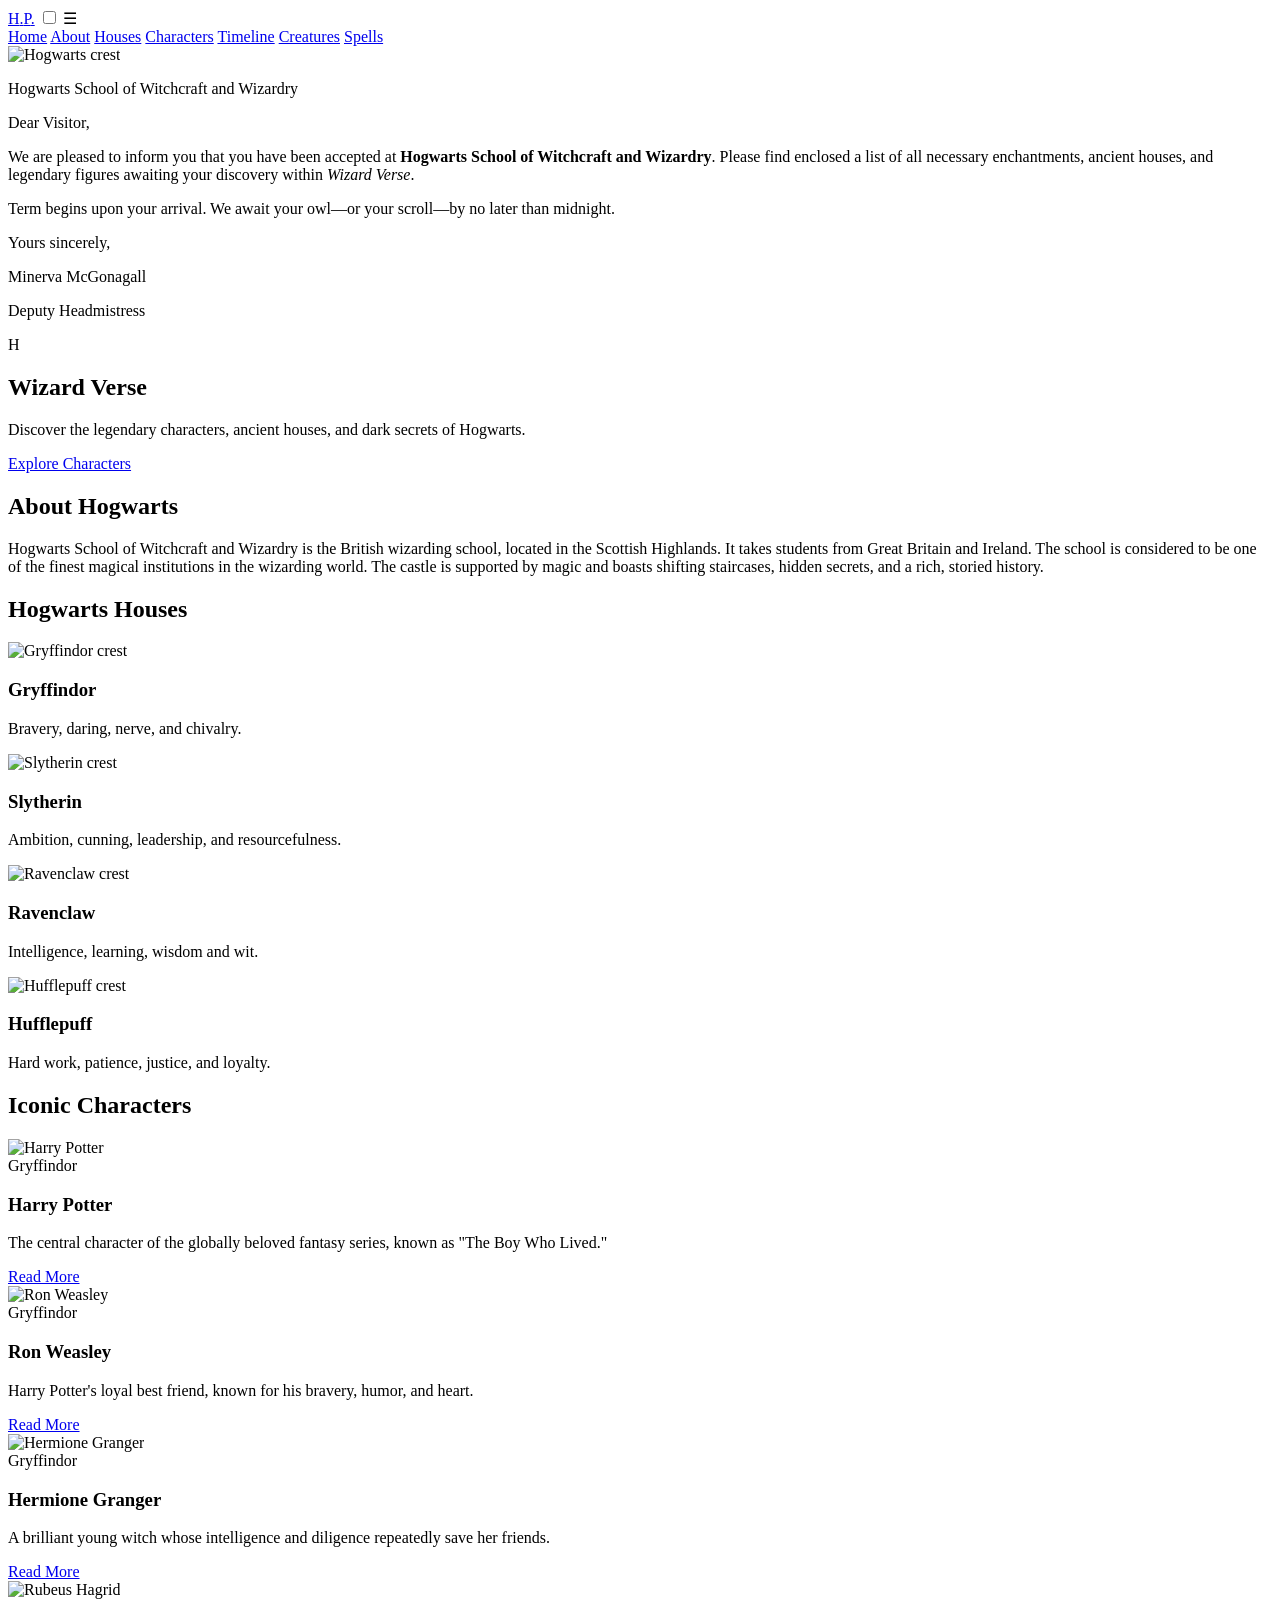
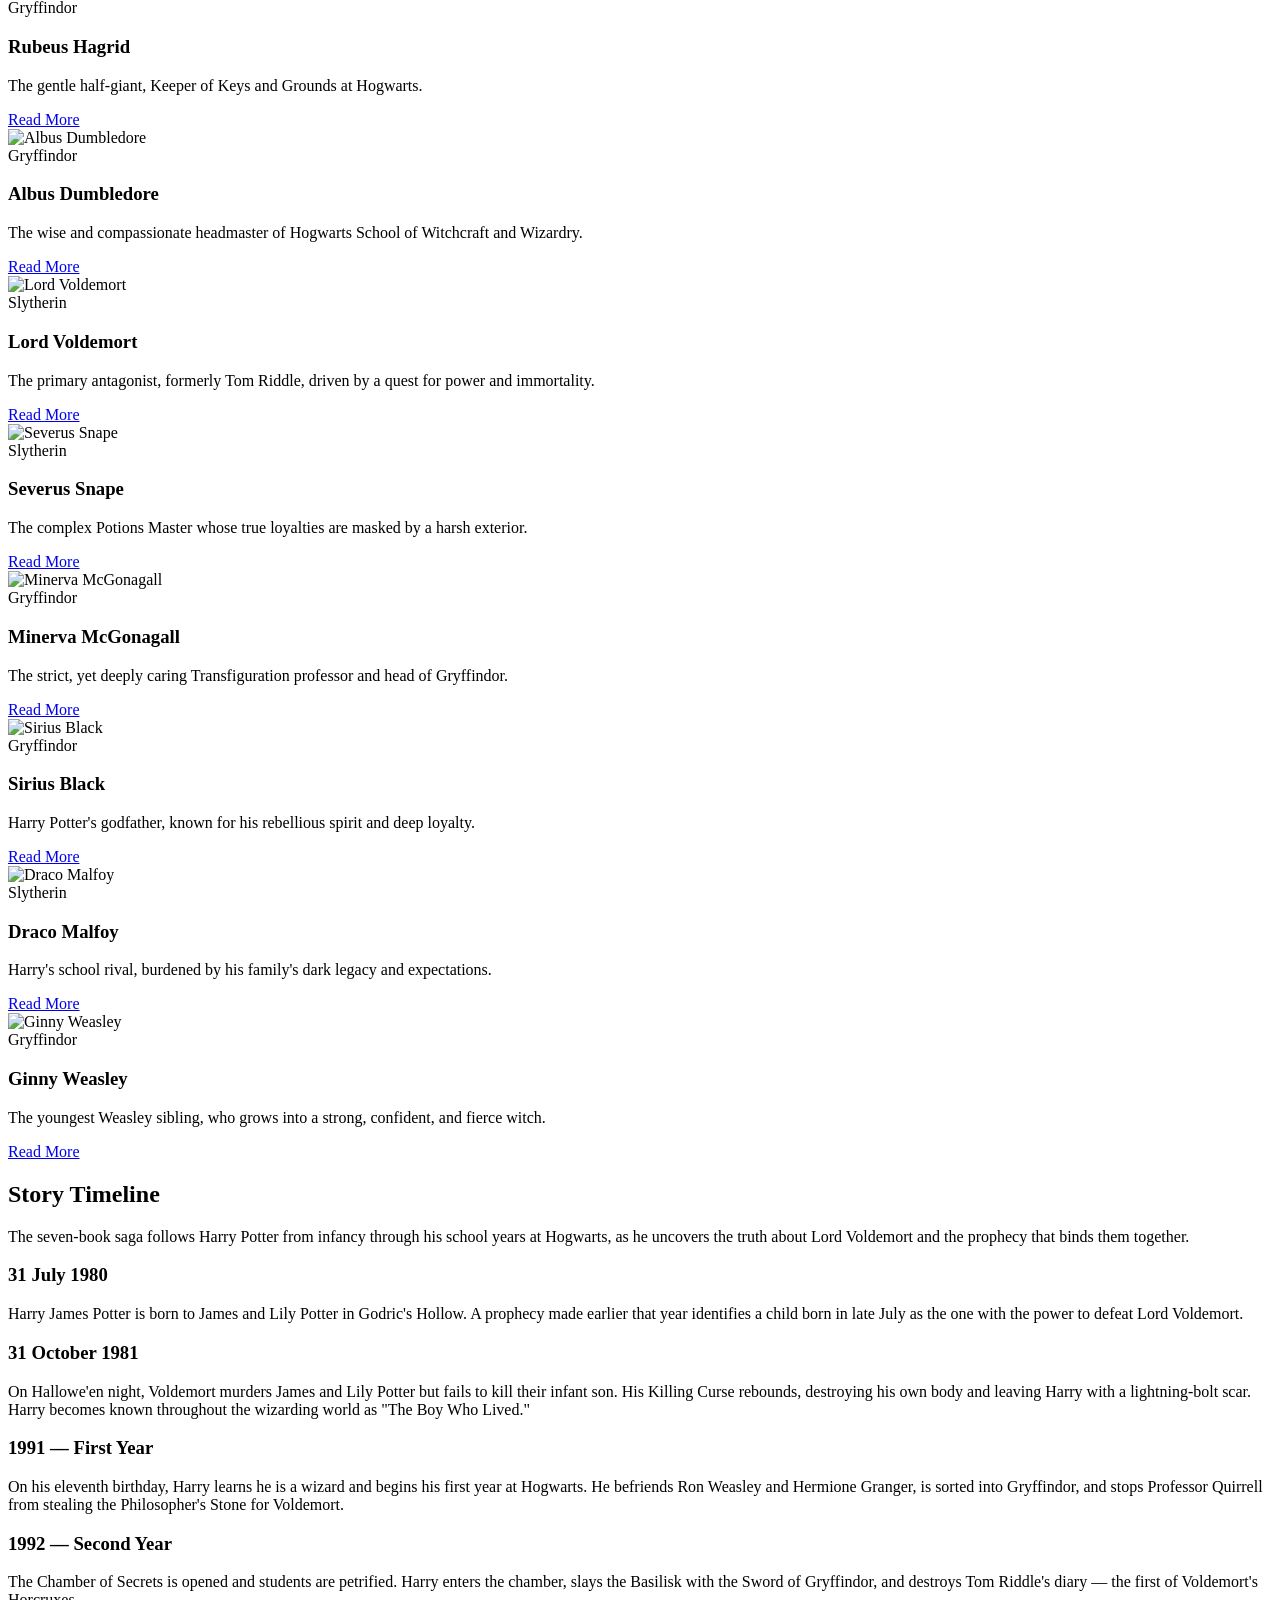
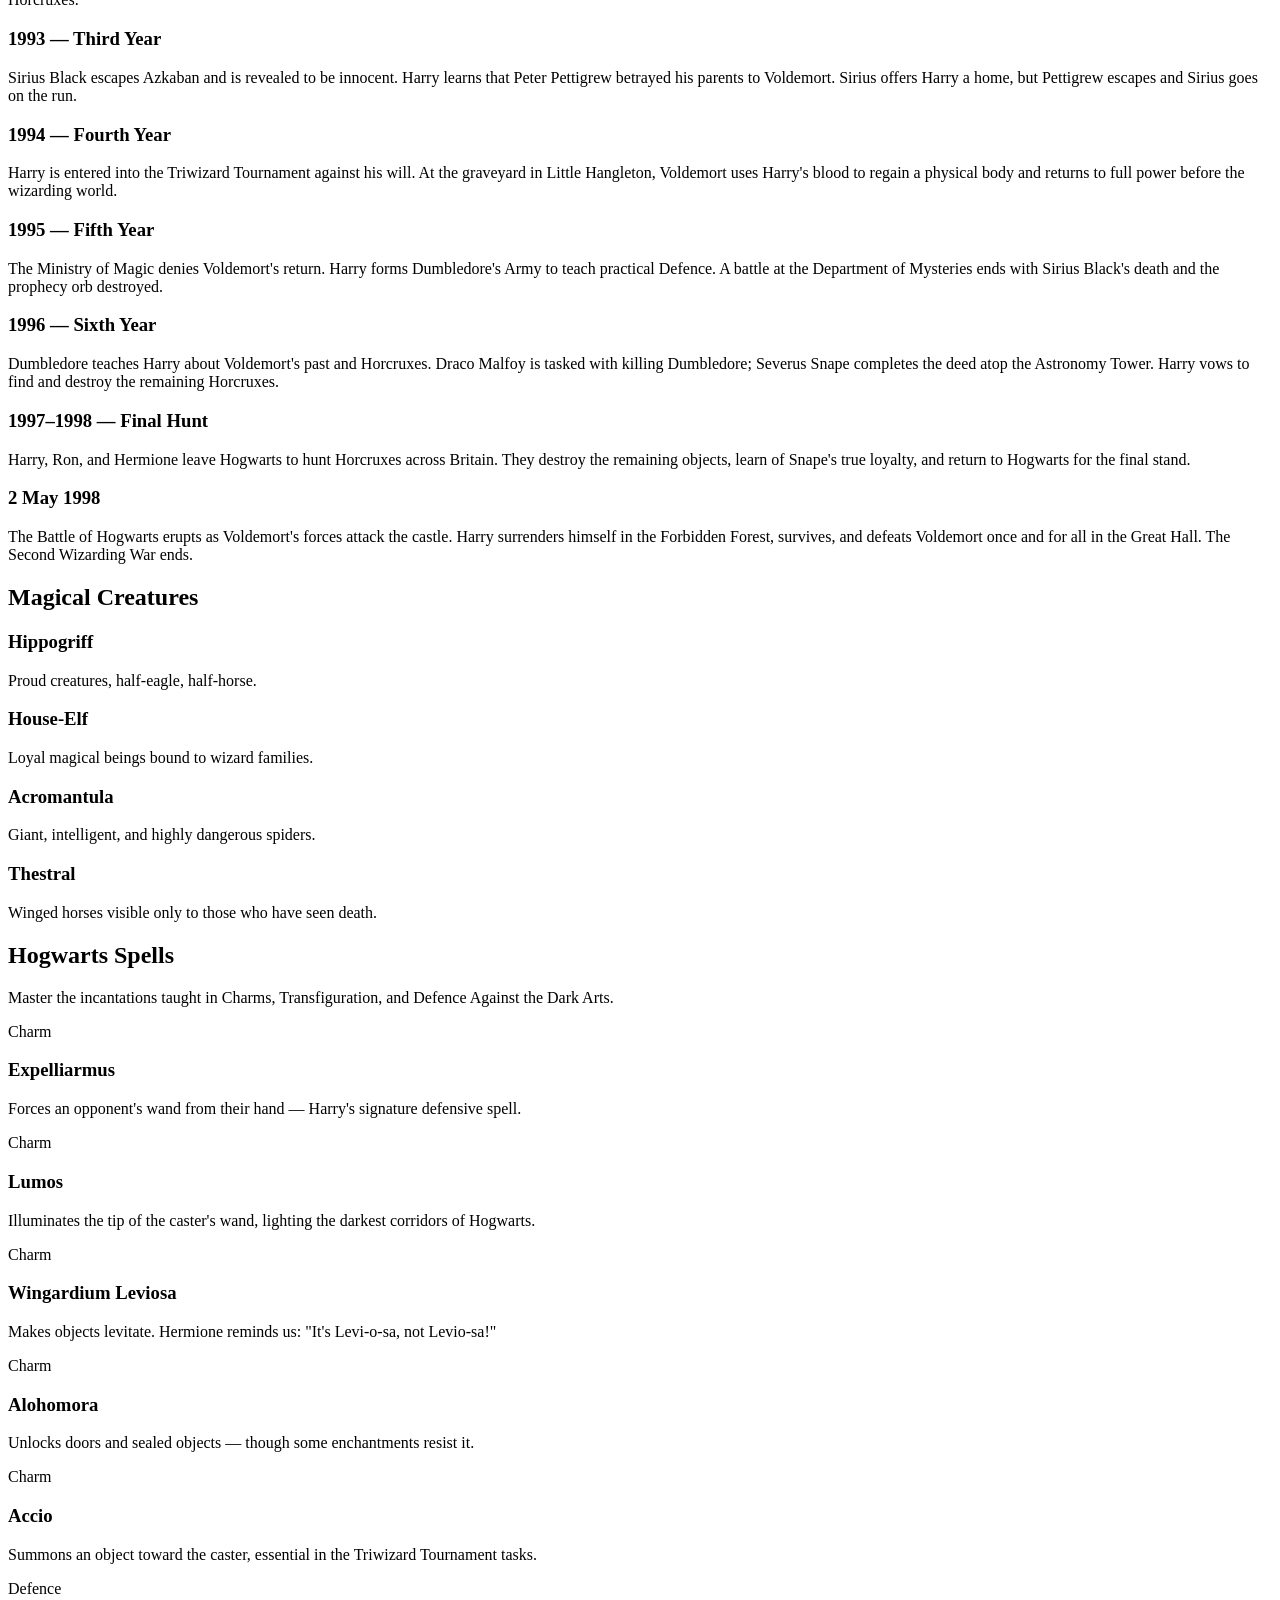
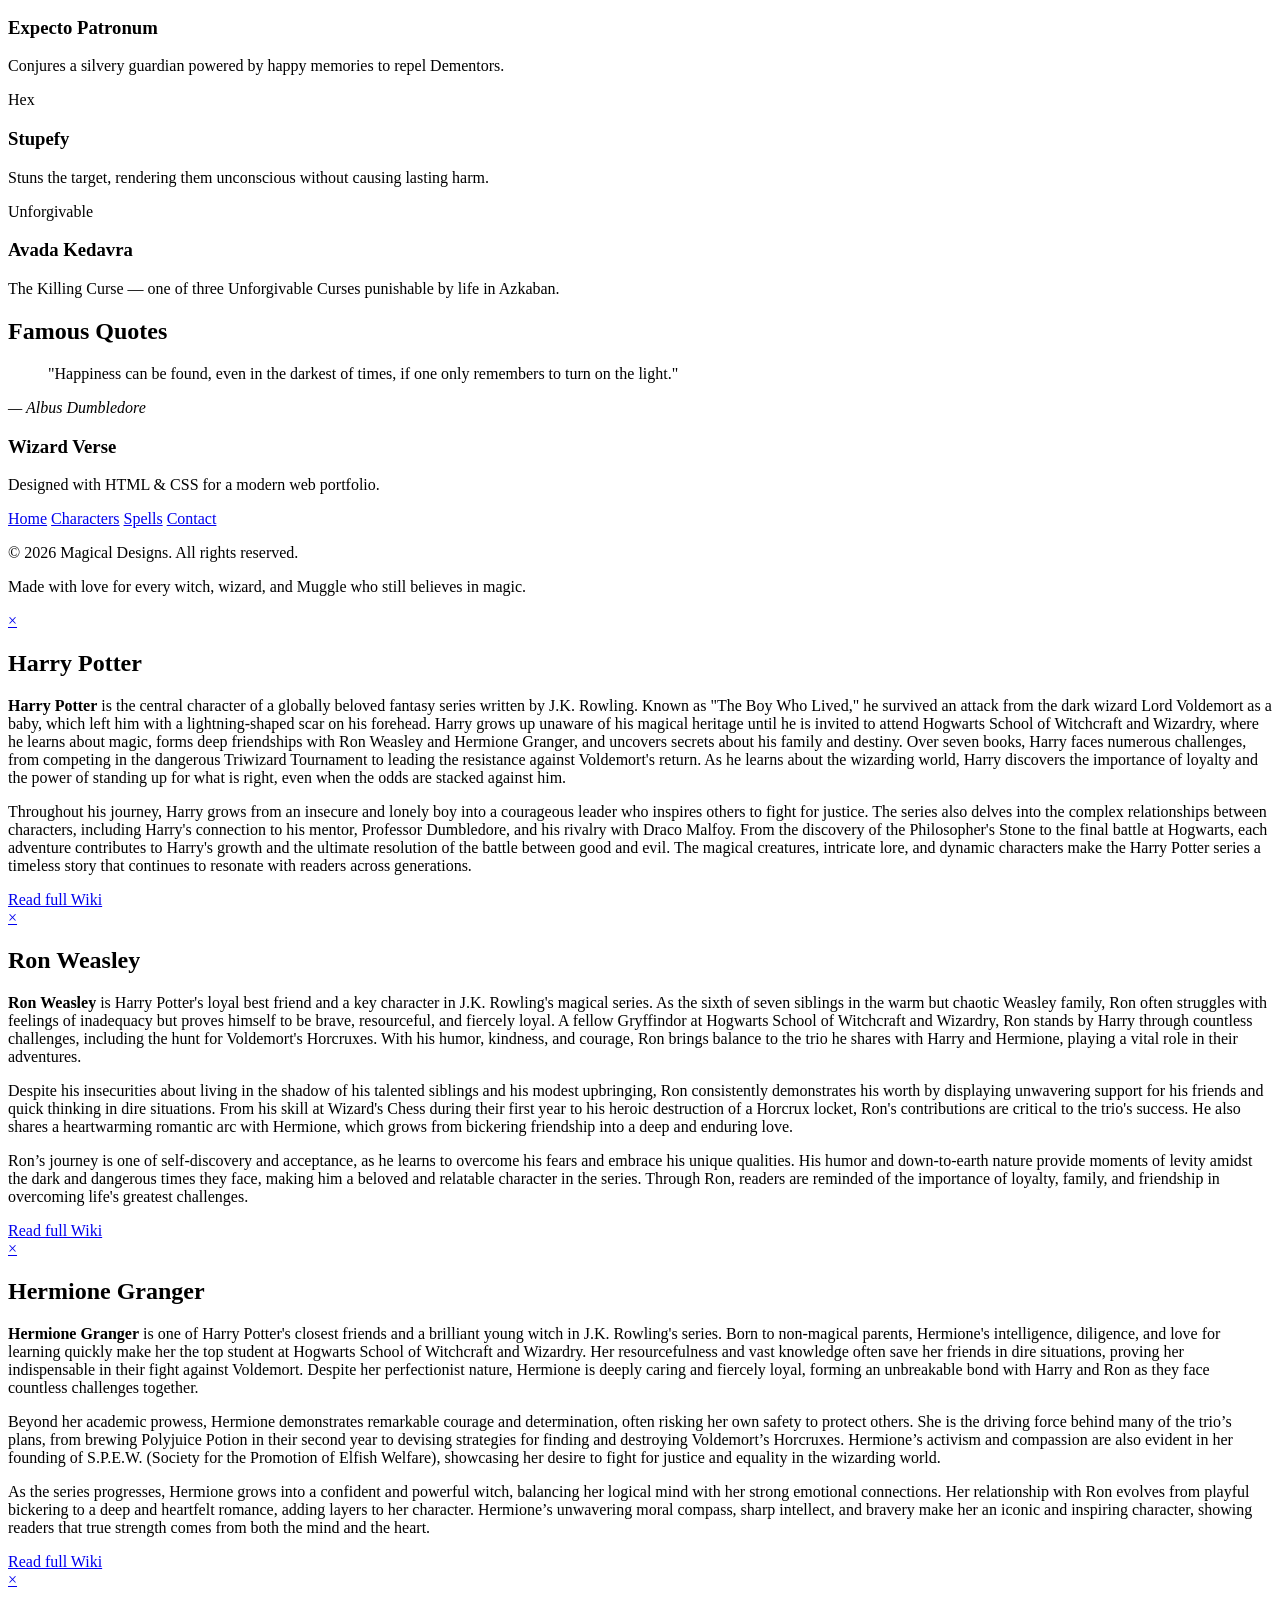
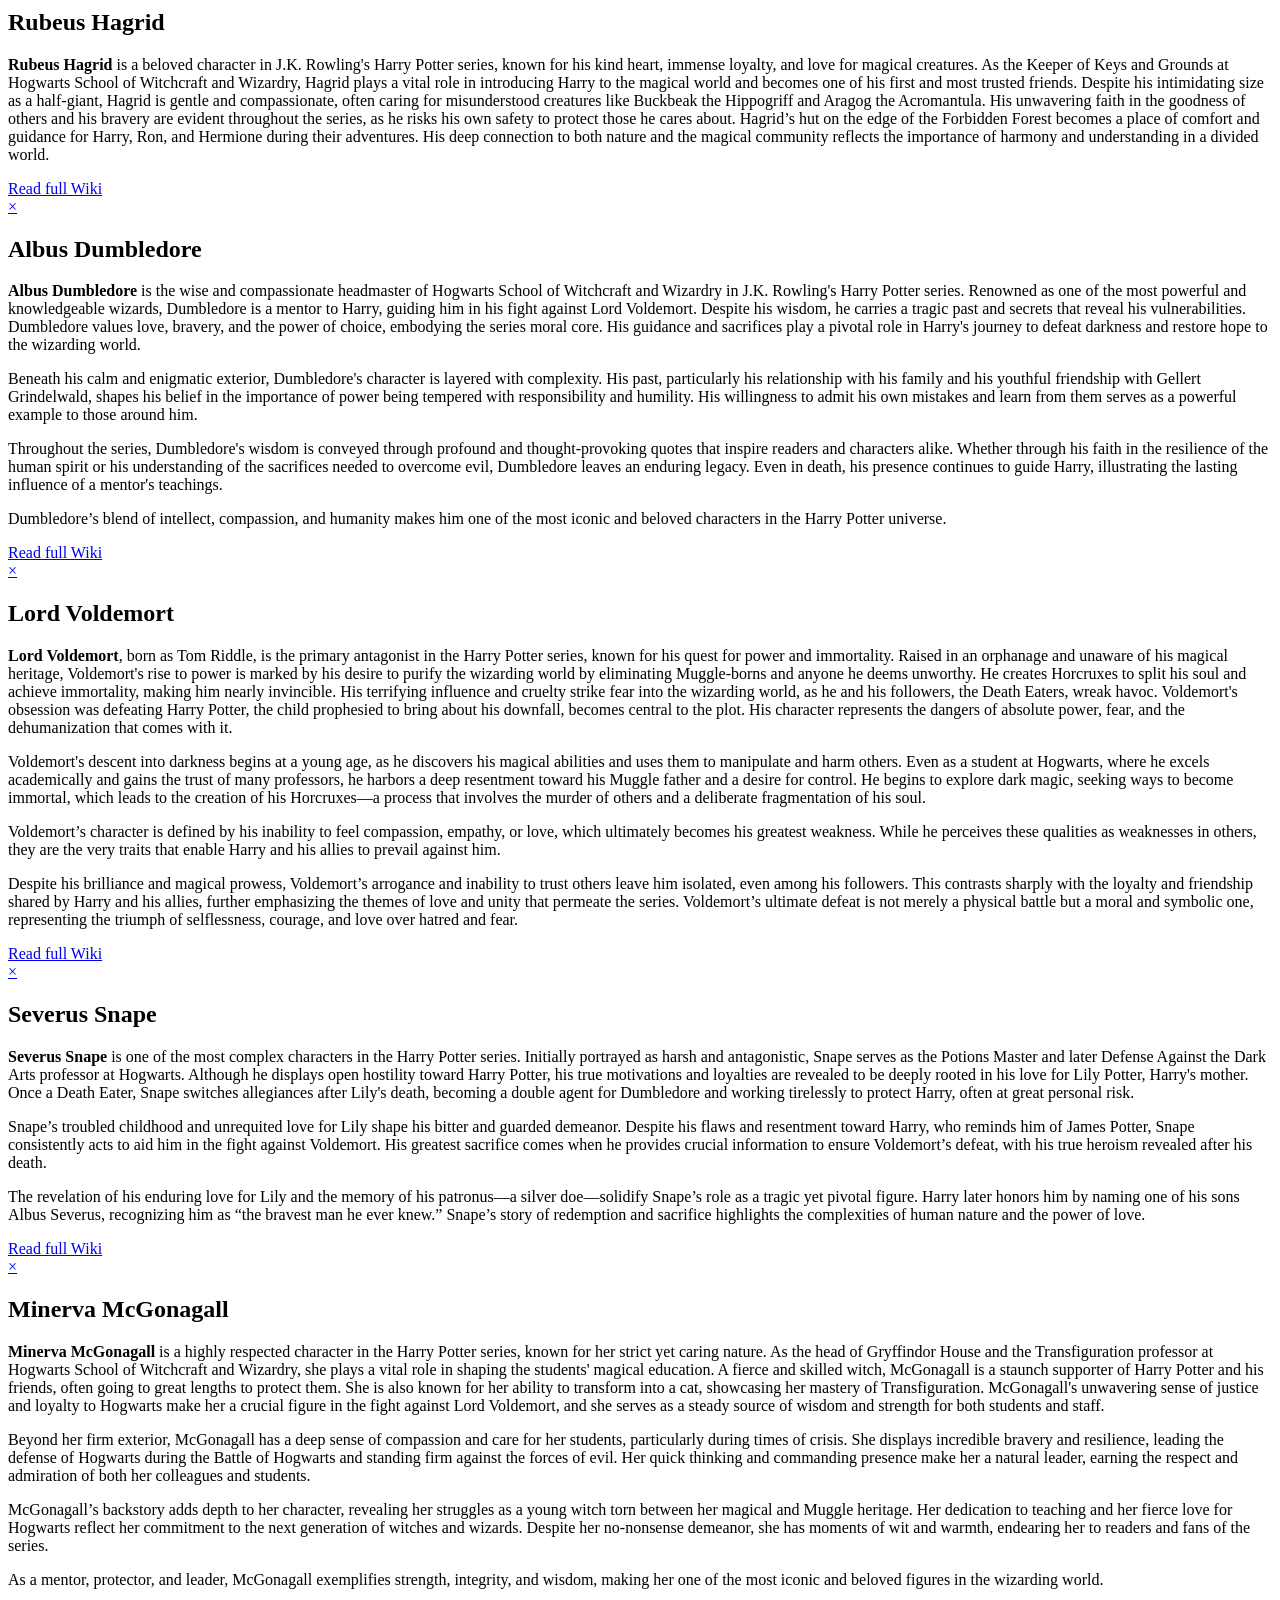
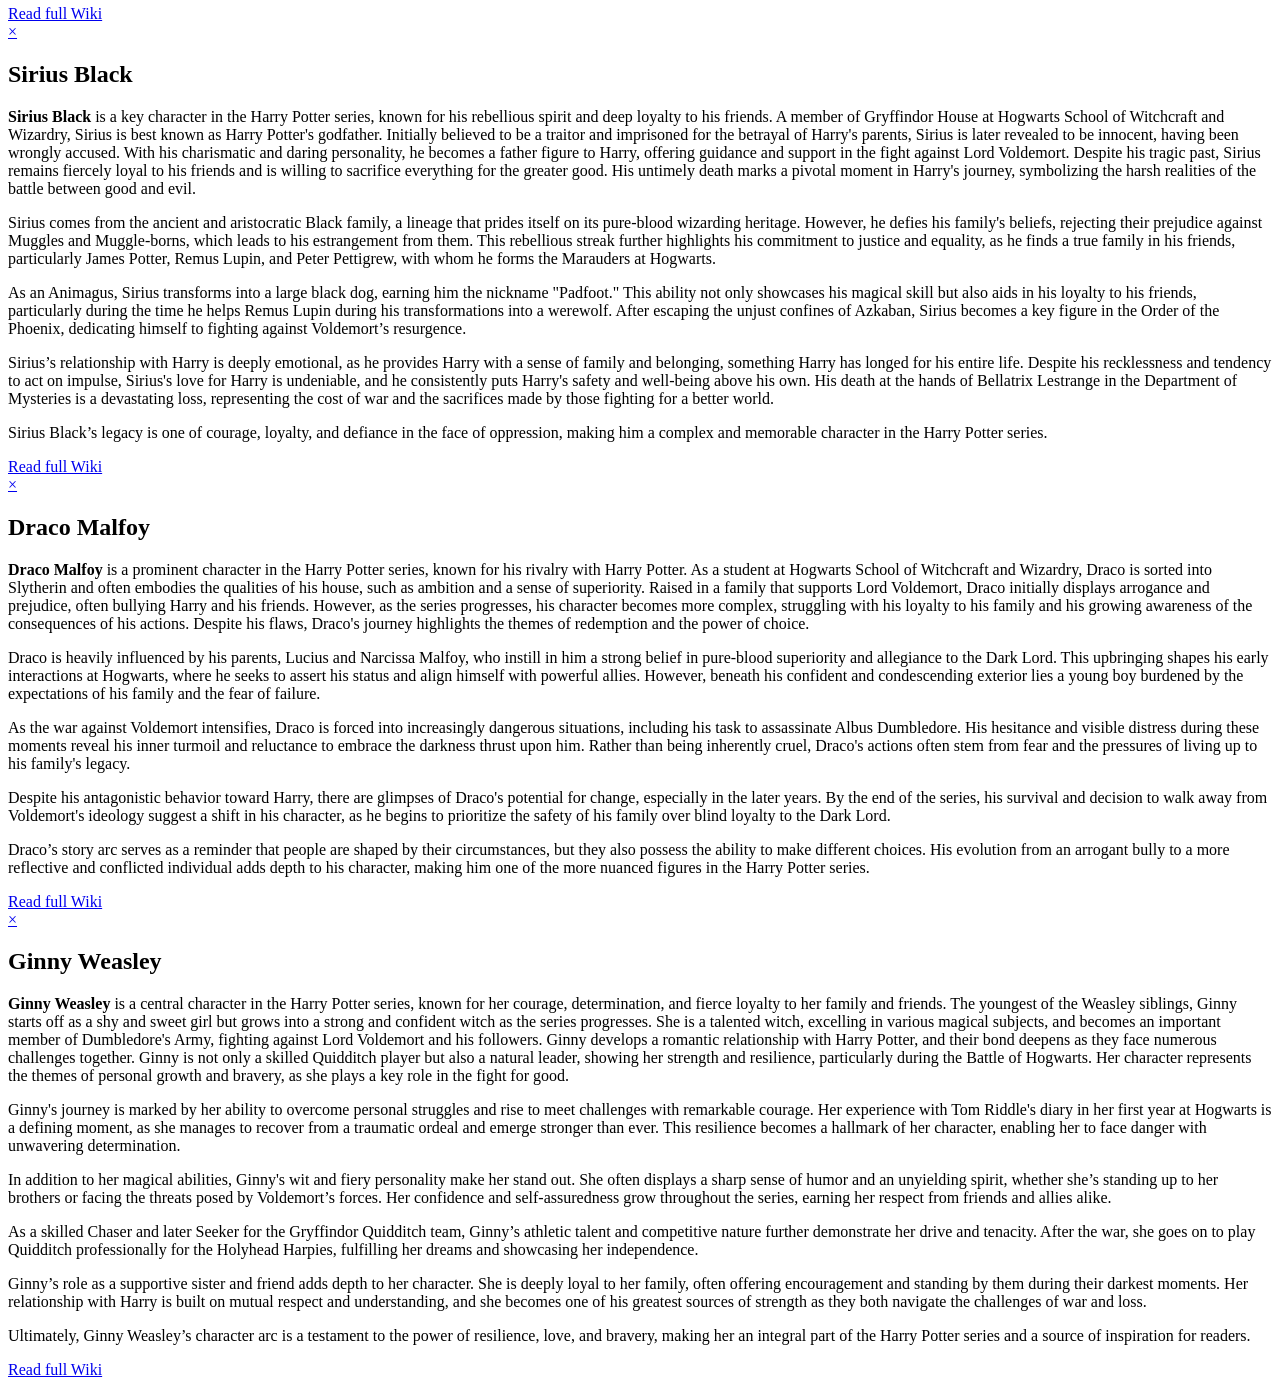
==== index.html @ 78fd456c "rename file name" ====
<!DOCTYPE html>
<html lang="en">
<head>
    <meta charset="UTF-8">
    <meta name="viewport" content="width=device-width, initial-scale=1.0">
    <title>Harry Potter | The Ultimate Encyclopedia</title>
    <link rel="preconnect" href="https://fonts.googleapis.com">
    <link rel="preconnect" href="https://fonts.gstatic.com" crossorigin>
    <link href="https://fonts.googleapis.com/css2?family=Cinzel:wght@400;600;700&family=Playfair+Display:ital,wght@0,400;0,700;1,400&family=Poppins:wght@300;400;500;600&display=swap" rel="stylesheet">
    
    <link rel="stylesheet" href="harry%20potter.css">
</head>
<body>

    <header class="navbar">
        <div class="nav-container">
            <a href="#" class="logo">H<span>.</span>P<span>.</span></a>
            <input type="checkbox" id="menu-toggle" class="menu-toggle">
            <label for="menu-toggle" class="hamburger">&#9776;</label>
            <nav class="nav-links">
                <a href="#home">Home</a>
                <a href="#about">About</a>
                <a href="#houses">Houses</a>
                <a href="#characters">Characters</a>
                <a href="#timeline">Timeline</a>
                <a href="#creatures">Creatures</a>
                <a href="#spells">Spells</a>
            </nav>
        </div>
    </header>

    <section id="home" class="hero">
        <div class="hero-content">
            <div class="acceptance-letter">
                <div class="letter-crest">
                    <img src="images/hogwarts-logo.png" alt="Hogwarts crest">
                </div>
                <p class="letter-school">Hogwarts School of Witchcraft and Wizardry</p>
                <p class="letter-dear">Dear Visitor,</p>
                <p class="letter-body">We are pleased to inform you that you have been accepted at <strong>Hogwarts School of Witchcraft and Wizardry</strong>. Please find enclosed a list of all necessary enchantments, ancient houses, and legendary figures awaiting your discovery within <em>Wizard Verse</em>.</p>
                <p class="letter-body">Term begins upon your arrival. We await your owl—or your scroll—by no later than midnight.</p>
                <p class="letter-sign">Yours sincerely,</p>
                <p class="letter-name">Minerva McGonagall</p>
                <p class="letter-title">Deputy Headmistress</p>
                <div class="letter-seal" aria-hidden="true"><span>H</span></div>
            </div>
            <h1>Wizard Verse</h1>
            <p>Discover the legendary characters, ancient houses, and dark secrets of Hogwarts.</p>
            <a href="#characters" class="btn-primary">Explore Characters</a>
        </div>
    </section>

    <section id="about" class="about section-padding">
        <div class="container">
            <h2 class="section-title">About Hogwarts</h2>
            <div class="glass-box">
                <p>Hogwarts School of Witchcraft and Wizardry is the British wizarding school, located in the Scottish Highlands. It takes students from Great Britain and Ireland. The school is considered to be one of the finest magical institutions in the wizarding world. The castle is supported by magic and boasts shifting staircases, hidden secrets, and a rich, storied history.</p>
            </div>
        </div>
    </section>

    <section id="houses" class="houses section-padding">
        <div class="container">
            <h2 class="section-title">Hogwarts Houses</h2>
            <div class="grid-4">
                <div class="house-card gryffindor-card">
                    <img src="images/gryffindor.png" alt="Gryffindor crest" class="house-crest">
                    <h3>Gryffindor</h3>
                    <p>Bravery, daring, nerve, and chivalry.</p>
                </div>
                <div class="house-card slytherin-card">
                    <img src="images/slytherin.png" alt="Slytherin crest" class="house-crest">
                    <h3>Slytherin</h3>
                    <p>Ambition, cunning, leadership, and resourcefulness.</p>
                </div>
                <div class="house-card ravenclaw-card">
                    <img src="images/ravenclaw.png" alt="Ravenclaw crest" class="house-crest">
                    <h3>Ravenclaw</h3>
                    <p>Intelligence, learning, wisdom and wit.</p>
                </div>
                <div class="house-card hufflepuff-card">
                    <img src="images/hufflepuff.png" alt="Hufflepuff crest" class="house-crest">
                    <h3>Hufflepuff</h3>
                    <p>Hard work, patience, justice, and loyalty.</p>
                </div>
            </div>
        </div>
    </section>

    <section id="characters" class="characters section-padding">
        <div class="container">
            <h2 class="section-title">Iconic Characters</h2>
            <div class="grid-3">
                
                <div class="char-card">
                    <div class="img-wrapper">
                        <img src="images/harry.png" alt="Harry Potter">
                    </div>
                    <div class="char-info">
                        <span class="badge b-gryffindor">Gryffindor</span>
                        <h3>Harry Potter</h3>
                        <p>The central character of the globally beloved fantasy series, known as "The Boy Who Lived."</p>
                        <a href="#modal-harry" class="btn-outline">Read More</a>
                    </div>
                </div>

                <div class="char-card">
                    <div class="img-wrapper">
                        <img src="images/ron.png" alt="Ron Weasley">
                    </div>
                    <div class="char-info">
                        <span class="badge b-gryffindor">Gryffindor</span>
                        <h3>Ron Weasley</h3>
                        <p>Harry Potter's loyal best friend, known for his bravery, humor, and heart.</p>
                        <a href="#modal-ron" class="btn-outline">Read More</a>
                    </div>
                </div>

                <div class="char-card">
                    <div class="img-wrapper">
                        <img src="images/hermione.png" alt="Hermione Granger">
                    </div>
                    <div class="char-info">
                        <span class="badge b-gryffindor">Gryffindor</span>
                        <h3>Hermione Granger</h3>
                        <p>A brilliant young witch whose intelligence and diligence repeatedly save her friends.</p>
                        <a href="#modal-hermione" class="btn-outline">Read More</a>
                    </div>
                </div>

                <div class="char-card">
                    <div class="img-wrapper">
                        <img src="images/hagrid.png" alt="Rubeus Hagrid">
                    </div>
                    <div class="char-info">
                        <span class="badge b-gryffindor">Gryffindor</span>
                        <h3>Rubeus Hagrid</h3>
                        <p>The gentle half-giant, Keeper of Keys and Grounds at Hogwarts.</p>
                        <a href="#modal-hagrid" class="btn-outline">Read More</a>
                    </div>
                </div>

                <div class="char-card">
                    <div class="img-wrapper">
                        <img src="images/dumbledore.png" alt="Albus Dumbledore">
                    </div>
                    <div class="char-info">
                        <span class="badge b-gryffindor">Gryffindor</span>
                        <h3>Albus Dumbledore</h3>
                        <p>The wise and compassionate headmaster of Hogwarts School of Witchcraft and Wizardry.</p>
                        <a href="#modal-dumbledore" class="btn-outline">Read More</a>
                    </div>
                </div>

                <div class="char-card">
                    <div class="img-wrapper">
                        <img src="images/voldemort.png" alt="Lord Voldemort">
                    </div>
                    <div class="char-info">
                        <span class="badge b-slytherin">Slytherin</span>
                        <h3>Lord Voldemort</h3>
                        <p>The primary antagonist, formerly Tom Riddle, driven by a quest for power and immortality.</p>
                        <a href="#modal-voldemort" class="btn-outline">Read More</a>
                    </div>
                </div>

                <div class="char-card">
                    <div class="img-wrapper">
                        <img src="images/snape.png" alt="Severus Snape">
                    </div>
                    <div class="char-info">
                        <span class="badge b-slytherin">Slytherin</span>
                        <h3>Severus Snape</h3>
                        <p>The complex Potions Master whose true loyalties are masked by a harsh exterior.</p>
                        <a href="#modal-snape" class="btn-outline">Read More</a>
                    </div>
                </div>

                <div class="char-card">
                    <div class="img-wrapper">
                        <img src="images/mcgonagall.png" alt="Minerva McGonagall">
                    </div>
                    <div class="char-info">
                        <span class="badge b-gryffindor">Gryffindor</span>
                        <h3>Minerva McGonagall</h3>
                        <p>The strict, yet deeply caring Transfiguration professor and head of Gryffindor.</p>
                        <a href="#modal-mcgonagall" class="btn-outline">Read More</a>
                    </div>
                </div>

                <div class="char-card">
                    <div class="img-wrapper">
                        <img src="images/sirius.png" alt="Sirius Black">
                    </div>
                    <div class="char-info">
                        <span class="badge b-gryffindor">Gryffindor</span>
                        <h3>Sirius Black</h3>
                        <p>Harry Potter's godfather, known for his rebellious spirit and deep loyalty.</p>
                        <a href="#modal-sirius" class="btn-outline">Read More</a>
                    </div>
                </div>

                <div class="char-card">
                    <div class="img-wrapper">
                        <img src="images/draco.png" alt="Draco Malfoy">
                    </div>
                    <div class="char-info">
                        <span class="badge b-slytherin">Slytherin</span>
                        <h3>Draco Malfoy</h3>
                        <p>Harry's school rival, burdened by his family's dark legacy and expectations.</p>
                        <a href="#modal-draco" class="btn-outline">Read More</a>
                    </div>
                </div>

                <div class="char-card">
                    <div class="img-wrapper">
                        <img src="images/ginny.png" alt="Ginny Weasley">
                    </div>
                    <div class="char-info">
                        <span class="badge b-gryffindor">Gryffindor</span>
                        <h3>Ginny Weasley</h3>
                        <p>The youngest Weasley sibling, who grows into a strong, confident, and fierce witch.</p>
                        <a href="#modal-ginny" class="btn-outline">Read More</a>
                    </div>
                </div>

            </div>
        </div>
    </section>

    <section id="timeline" class="timeline section-padding">
        <div class="container">
            <h2 class="section-title">Story Timeline</h2>
            <p class="section-intro">The seven-book saga follows Harry Potter from infancy through his school years at Hogwarts, as he uncovers the truth about Lord Voldemort and the prophecy that binds them together.</p>
            <div class="timeline-container">
                <div class="timeline-item">
                    <div class="timeline-dot"></div>
                    <div class="timeline-content glass-box">
                        <h3>31 July 1980</h3>
                        <p>Harry James Potter is born to James and Lily Potter in Godric's Hollow. A prophecy made earlier that year identifies a child born in late July as the one with the power to defeat Lord Voldemort.</p>
                    </div>
                </div>
                <div class="timeline-item">
                    <div class="timeline-dot"></div>
                    <div class="timeline-content glass-box">
                        <h3>31 October 1981</h3>
                        <p>On Hallowe'en night, Voldemort murders James and Lily Potter but fails to kill their infant son. His Killing Curse rebounds, destroying his own body and leaving Harry with a lightning-bolt scar. Harry becomes known throughout the wizarding world as "The Boy Who Lived."</p>
                    </div>
                </div>
                <div class="timeline-item">
                    <div class="timeline-dot"></div>
                    <div class="timeline-content glass-box">
                        <h3>1991 — First Year</h3>
                        <p>On his eleventh birthday, Harry learns he is a wizard and begins his first year at Hogwarts. He befriends Ron Weasley and Hermione Granger, is sorted into Gryffindor, and stops Professor Quirrell from stealing the Philosopher's Stone for Voldemort.</p>
                    </div>
                </div>
                <div class="timeline-item">
                    <div class="timeline-dot"></div>
                    <div class="timeline-content glass-box">
                        <h3>1992 — Second Year</h3>
                        <p>The Chamber of Secrets is opened and students are petrified. Harry enters the chamber, slays the Basilisk with the Sword of Gryffindor, and destroys Tom Riddle's diary — the first of Voldemort's Horcruxes.</p>
                    </div>
                </div>
                <div class="timeline-item">
                    <div class="timeline-dot"></div>
                    <div class="timeline-content glass-box">
                        <h3>1993 — Third Year</h3>
                        <p>Sirius Black escapes Azkaban and is revealed to be innocent. Harry learns that Peter Pettigrew betrayed his parents to Voldemort. Sirius offers Harry a home, but Pettigrew escapes and Sirius goes on the run.</p>
                    </div>
                </div>
                <div class="timeline-item">
                    <div class="timeline-dot"></div>
                    <div class="timeline-content glass-box">
                        <h3>1994 — Fourth Year</h3>
                        <p>Harry is entered into the Triwizard Tournament against his will. At the graveyard in Little Hangleton, Voldemort uses Harry's blood to regain a physical body and returns to full power before the wizarding world.</p>
                    </div>
                </div>
                <div class="timeline-item">
                    <div class="timeline-dot"></div>
                    <div class="timeline-content glass-box">
                        <h3>1995 — Fifth Year</h3>
                        <p>The Ministry of Magic denies Voldemort's return. Harry forms Dumbledore's Army to teach practical Defence. A battle at the Department of Mysteries ends with Sirius Black's death and the prophecy orb destroyed.</p>
                    </div>
                </div>
                <div class="timeline-item">
                    <div class="timeline-dot"></div>
                    <div class="timeline-content glass-box">
                        <h3>1996 — Sixth Year</h3>
                        <p>Dumbledore teaches Harry about Voldemort's past and Horcruxes. Draco Malfoy is tasked with killing Dumbledore; Severus Snape completes the deed atop the Astronomy Tower. Harry vows to find and destroy the remaining Horcruxes.</p>
                    </div>
                </div>
                <div class="timeline-item">
                    <div class="timeline-dot"></div>
                    <div class="timeline-content glass-box">
                        <h3>1997–1998 — Final Hunt</h3>
                        <p>Harry, Ron, and Hermione leave Hogwarts to hunt Horcruxes across Britain. They destroy the remaining objects, learn of Snape's true loyalty, and return to Hogwarts for the final stand.</p>
                    </div>
                </div>
                <div class="timeline-item">
                    <div class="timeline-dot"></div>
                    <div class="timeline-content glass-box">
                        <h3>2 May 1998</h3>
                        <p>The Battle of Hogwarts erupts as Voldemort's forces attack the castle. Harry surrenders himself in the Forbidden Forest, survives, and defeats Voldemort once and for all in the Great Hall. The Second Wizarding War ends.</p>
                    </div>
                </div>
            </div>
        </div>
    </section>

    <section id="creatures" class="creatures section-padding">
        <div class="container">
            <h2 class="section-title">Magical Creatures</h2>
            <div class="grid-4">
                <div class="glass-box text-center">
                    <h3>Hippogriff</h3>
                    <p>Proud creatures, half-eagle, half-horse.</p>
                </div>
                <div class="glass-box text-center">
                    <h3>House-Elf</h3>
                    <p>Loyal magical beings bound to wizard families.</p>
                </div>
                <div class="glass-box text-center">
                    <h3>Acromantula</h3>
                    <p>Giant, intelligent, and highly dangerous spiders.</p>
                </div>
                <div class="glass-box text-center">
                    <h3>Thestral</h3>
                    <p>Winged horses visible only to those who have seen death.</p>
                </div>
            </div>
        </div>
    </section>

    <section id="spells" class="spells section-padding">
        <div class="container">
            <h2 class="section-title">Hogwarts Spells</h2>
            <p class="section-intro">Master the incantations taught in Charms, Transfiguration, and Defence Against the Dark Arts.</p>
            <div class="grid-4">
                <div class="glass-box spell-card">
                    <span class="spell-type spell-charm">Charm</span>
                    <h3 class="spell-name">Expelliarmus</h3>
                    <p>Forces an opponent's wand from their hand — Harry's signature defensive spell.</p>
                </div>
                <div class="glass-box spell-card">
                    <span class="spell-type spell-charm">Charm</span>
                    <h3 class="spell-name">Lumos</h3>
                    <p>Illuminates the tip of the caster's wand, lighting the darkest corridors of Hogwarts.</p>
                </div>
                <div class="glass-box spell-card">
                    <span class="spell-type spell-charm">Charm</span>
                    <h3 class="spell-name">Wingardium Leviosa</h3>
                    <p>Makes objects levitate. Hermione reminds us: "It's Levi-o-sa, not Levio-sa!"</p>
                </div>
                <div class="glass-box spell-card">
                    <span class="spell-type spell-charm">Charm</span>
                    <h3 class="spell-name">Alohomora</h3>
                    <p>Unlocks doors and sealed objects — though some enchantments resist it.</p>
                </div>
                <div class="glass-box spell-card">
                    <span class="spell-type spell-charm">Charm</span>
                    <h3 class="spell-name">Accio</h3>
                    <p>Summons an object toward the caster, essential in the Triwizard Tournament tasks.</p>
                </div>
                <div class="glass-box spell-card">
                    <span class="spell-type spell-defence">Defence</span>
                    <h3 class="spell-name">Expecto Patronum</h3>
                    <p>Conjures a silvery guardian powered by happy memories to repel Dementors.</p>
                </div>
                <div class="glass-box spell-card">
                    <span class="spell-type spell-hex">Hex</span>
                    <h3 class="spell-name">Stupefy</h3>
                    <p>Stuns the target, rendering them unconscious without causing lasting harm.</p>
                </div>
                <div class="glass-box spell-card">
                    <span class="spell-type spell-curse">Unforgivable</span>
                    <h3 class="spell-name">Avada Kedavra</h3>
                    <p>The Killing Curse — one of three Unforgivable Curses punishable by life in Azkaban.</p>
                </div>
            </div>
        </div>
    </section>

    <section class="quotes section-padding">
        <div class="container">
            <h2 class="section-title">Famous Quotes</h2>
            <div class="quote-box glass-box">
                <blockquote>"Happiness can be found, even in the darkest of times, if one only remembers to turn on the light."</blockquote>
                <cite>— Albus Dumbledore</cite>
            </div>
        </div>
    </section>

    <footer class="footer">
        <div class="container">
            <div class="footer-content">
                <h3>Wizard Verse</h3>
                <p>Designed with HTML & CSS for a modern web portfolio.</p>
                <div class="footer-links">
                    <a href="#home">Home</a>
                    <a href="#characters">Characters</a>
                    <a href="#spells">Spells</a>
                    <a href="#">Contact</a>
                </div>
            </div>
            <p class="copyright">&copy; 2026 Magical Designs. All rights reserved.</p>
            <p class="made-with-love">Made with love for every witch, wizard, and Muggle who still believes in magic.</p>
        </div>
    </footer>

    <div id="modal-harry" class="modal">
        <div class="modal-box glass-box">
            <a href="#characters" class="close-btn">&times;</a>
            <h2>Harry Potter</h2>
            <p><b>Harry Potter</b> is the central character of a globally beloved fantasy series written by J.K. Rowling. Known as "The Boy Who Lived," he survived an attack from the dark wizard Lord Voldemort as a baby, which left him with a lightning-shaped scar on his forehead. Harry grows up unaware of his magical heritage until he is invited to attend Hogwarts School of Witchcraft and Wizardry, where he learns about magic, forms deep friendships with Ron Weasley and Hermione Granger, and uncovers secrets about his family and destiny. Over seven books, Harry faces numerous challenges, from competing in the dangerous Triwizard Tournament to leading the resistance against Voldemort's return. As he learns about the wizarding world, Harry discovers the importance of loyalty and the power of standing up for what is right, even when the odds are stacked against him.</p>
            <p>Throughout his journey, Harry grows from an insecure and lonely boy into a courageous leader who inspires others to fight for justice. The series also delves into the complex relationships between characters, including Harry's connection to his mentor, Professor Dumbledore, and his rivalry with Draco Malfoy. From the discovery of the Philosopher's Stone to the final battle at Hogwarts, each adventure contributes to Harry's growth and the ultimate resolution of the battle between good and evil. The magical creatures, intricate lore, and dynamic characters make the Harry Potter series a timeless story that continues to resonate with readers across generations.</p>
            <a href="https://en.wikipedia.org/wiki/Harry_Potter_(character)" target="_blank" class="wiki-link">Read full Wiki</a>
        </div>
    </div>

    <div id="modal-ron" class="modal">
        <div class="modal-box glass-box">
            <a href="#characters" class="close-btn">&times;</a>
            <h2>Ron Weasley</h2>
            <p><b>Ron Weasley</b> is Harry Potter's loyal best friend and a key character in J.K. Rowling's magical series. As the sixth of seven siblings in the warm but chaotic Weasley family, Ron often struggles with feelings of inadequacy but proves himself to be brave, resourceful, and fiercely loyal. A fellow Gryffindor at Hogwarts School of Witchcraft and Wizardry, Ron stands by Harry through countless challenges, including the hunt for Voldemort's Horcruxes. With his humor, kindness, and courage, Ron brings balance to the trio he shares with Harry and Hermione, playing a vital role in their adventures.</p>
            <p>Despite his insecurities about living in the shadow of his talented siblings and his modest upbringing, Ron consistently demonstrates his worth by displaying unwavering support for his friends and quick thinking in dire situations. From his skill at Wizard's Chess during their first year to his heroic destruction of a Horcrux locket, Ron's contributions are critical to the trio's success. He also shares a heartwarming romantic arc with Hermione, which grows from bickering friendship into a deep and enduring love.</p>
            <p>Ron’s journey is one of self-discovery and acceptance, as he learns to overcome his fears and embrace his unique qualities. His humor and down-to-earth nature provide moments of levity amidst the dark and dangerous times they face, making him a beloved and relatable character in the series. Through Ron, readers are reminded of the importance of loyalty, family, and friendship in overcoming life's greatest challenges.</p>
            <a href="https://en.wikipedia.org/wiki/Ron_Weasley" target="_blank" class="wiki-link">Read full Wiki</a>
        </div>
    </div>

    <div id="modal-hermione" class="modal">
        <div class="modal-box glass-box">
            <a href="#characters" class="close-btn">&times;</a>
            <h2>Hermione Granger</h2>
            <p><b>Hermione Granger</b> is one of Harry Potter's closest friends and a brilliant young witch in J.K. Rowling's series. Born to non-magical parents, Hermione's intelligence, diligence, and love for learning quickly make her the top student at Hogwarts School of Witchcraft and Wizardry. Her resourcefulness and vast knowledge often save her friends in dire situations, proving her indispensable in their fight against Voldemort. Despite her perfectionist nature, Hermione is deeply caring and fiercely loyal, forming an unbreakable bond with Harry and Ron as they face countless challenges together.</p>
            <p>Beyond her academic prowess, Hermione demonstrates remarkable courage and determination, often risking her own safety to protect others. She is the driving force behind many of the trio’s plans, from brewing Polyjuice Potion in their second year to devising strategies for finding and destroying Voldemort’s Horcruxes. Hermione’s activism and compassion are also evident in her founding of S.P.E.W. (Society for the Promotion of Elfish Welfare), showcasing her desire to fight for justice and equality in the wizarding world.</p>
            <p>As the series progresses, Hermione grows into a confident and powerful witch, balancing her logical mind with her strong emotional connections. Her relationship with Ron evolves from playful bickering to a deep and heartfelt romance, adding layers to her character. Hermione’s unwavering moral compass, sharp intellect, and bravery make her an iconic and inspiring character, showing readers that true strength comes from both the mind and the heart.</p>
            <a href="https://en.wikipedia.org/wiki/Hermione_Granger" target="_blank" class="wiki-link">Read full Wiki</a>
        </div>
    </div>

    <div id="modal-hagrid" class="modal">
        <div class="modal-box glass-box">
            <a href="#characters" class="close-btn">&times;</a>
            <h2>Rubeus Hagrid</h2>
            <p><b>Rubeus Hagrid</b> is a beloved character in J.K. Rowling's Harry Potter series, known for his kind heart, immense loyalty, and love for magical creatures. As the Keeper of Keys and Grounds at Hogwarts School of Witchcraft and Wizardry, Hagrid plays a vital role in introducing Harry to the magical world and becomes one of his first and most trusted friends. Despite his intimidating size as a half-giant, Hagrid is gentle and compassionate, often caring for misunderstood creatures like Buckbeak the Hippogriff and Aragog the Acromantula. His unwavering faith in the goodness of others and his bravery are evident throughout the series, as he risks his own safety to protect those he cares about. Hagrid’s hut on the edge of the Forbidden Forest becomes a place of comfort and guidance for Harry, Ron, and Hermione during their adventures. His deep connection to both nature and the magical community reflects the importance of harmony and understanding in a divided world.</p>
            <a href="https://en.wikipedia.org/wiki/Rubeus_Hagrid" target="_blank" class="wiki-link">Read full Wiki</a>
        </div>
    </div>

    <div id="modal-dumbledore" class="modal">
        <div class="modal-box glass-box">
            <a href="#characters" class="close-btn">&times;</a>
            <h2>Albus Dumbledore</h2>
            <p><b>Albus Dumbledore</b> is the wise and compassionate headmaster of Hogwarts School of Witchcraft and Wizardry in J.K. Rowling's Harry Potter series. Renowned as one of the most powerful and knowledgeable wizards, Dumbledore is a mentor to Harry, guiding him in his fight against Lord Voldemort. Despite his wisdom, he carries a tragic past and secrets that reveal his vulnerabilities. Dumbledore values love, bravery, and the power of choice, embodying the series moral core. His guidance and sacrifices play a pivotal role in Harry's journey to defeat darkness and restore hope to the wizarding world.</p>
            <p>Beneath his calm and enigmatic exterior, Dumbledore's character is layered with complexity. His past, particularly his relationship with his family and his youthful friendship with Gellert Grindelwald, shapes his belief in the importance of power being tempered with responsibility and humility. His willingness to admit his own mistakes and learn from them serves as a powerful example to those around him.</p>
            <p>Throughout the series, Dumbledore's wisdom is conveyed through profound and thought-provoking quotes that inspire readers and characters alike. Whether through his faith in the resilience of the human spirit or his understanding of the sacrifices needed to overcome evil, Dumbledore leaves an enduring legacy. Even in death, his presence continues to guide Harry, illustrating the lasting influence of a mentor's teachings.</p>
            <p>Dumbledore’s blend of intellect, compassion, and humanity makes him one of the most iconic and beloved characters in the Harry Potter universe.</p>
            <a href="https://en.wikipedia.org/wiki/Albus_Dumbledore" target="_blank" class="wiki-link">Read full Wiki</a>
        </div>
    </div>

    <div id="modal-voldemort" class="modal">
        <div class="modal-box glass-box">
            <a href="#characters" class="close-btn">&times;</a>
            <h2>Lord Voldemort</h2>
            <p><b>Lord Voldemort</b>, born as Tom Riddle, is the primary antagonist in the Harry Potter series, known for his quest for power and immortality. Raised in an orphanage and unaware of his magical heritage, Voldemort's rise to power is marked by his desire to purify the wizarding world by eliminating Muggle-borns and anyone he deems unworthy. He creates Horcruxes to split his soul and achieve immortality, making him nearly invincible. His terrifying influence and cruelty strike fear into the wizarding world, as he and his followers, the Death Eaters, wreak havoc. Voldemort's obsession was defeating Harry Potter, the child prophesied to bring about his downfall, becomes central to the plot. His character represents the dangers of absolute power, fear, and the dehumanization that comes with it.</p>
            <p>Voldemort's descent into darkness begins at a young age, as he discovers his magical abilities and uses them to manipulate and harm others. Even as a student at Hogwarts, where he excels academically and gains the trust of many professors, he harbors a deep resentment toward his Muggle father and a desire for control. He begins to explore dark magic, seeking ways to become immortal, which leads to the creation of his Horcruxes—a process that involves the murder of others and a deliberate fragmentation of his soul.</p>
            <p>Voldemort’s character is defined by his inability to feel compassion, empathy, or love, which ultimately becomes his greatest weakness. While he perceives these qualities as weaknesses in others, they are the very traits that enable Harry and his allies to prevail against him.</p>
            <p>Despite his brilliance and magical prowess, Voldemort’s arrogance and inability to trust others leave him isolated, even among his followers. This contrasts sharply with the loyalty and friendship shared by Harry and his allies, further emphasizing the themes of love and unity that permeate the series. Voldemort’s ultimate defeat is not merely a physical battle but a moral and symbolic one, representing the triumph of selflessness, courage, and love over hatred and fear.</p>
            <a href="https://en.wikipedia.org/wiki/Lord_Voldemort" target="_blank" class="wiki-link">Read full Wiki</a>
        </div>
    </div>

    <div id="modal-snape" class="modal">
        <div class="modal-box glass-box">
            <a href="#characters" class="close-btn">&times;</a>
            <h2>Severus Snape</h2>
            <p><b>Severus Snape</b> is one of the most complex characters in the Harry Potter series. Initially portrayed as harsh and antagonistic, Snape serves as the Potions Master and later Defense Against the Dark Arts professor at Hogwarts. Although he displays open hostility toward Harry Potter, his true motivations and loyalties are revealed to be deeply rooted in his love for Lily Potter, Harry's mother. Once a Death Eater, Snape switches allegiances after Lily's death, becoming a double agent for Dumbledore and working tirelessly to protect Harry, often at great personal risk.</p>
            <p>Snape’s troubled childhood and unrequited love for Lily shape his bitter and guarded demeanor. Despite his flaws and resentment toward Harry, who reminds him of James Potter, Snape consistently acts to aid him in the fight against Voldemort. His greatest sacrifice comes when he provides crucial information to ensure Voldemort’s defeat, with his true heroism revealed after his death.</p>
            <p>The revelation of his enduring love for Lily and the memory of his patronus—a silver doe—solidify Snape’s role as a tragic yet pivotal figure. Harry later honors him by naming one of his sons Albus Severus, recognizing him as “the bravest man he ever knew.” Snape’s story of redemption and sacrifice highlights the complexities of human nature and the power of love.</p>
            <a href="https://en.wikipedia.org/wiki/Severus_Snape" target="_blank" class="wiki-link">Read full Wiki</a>
        </div>
    </div>

    <div id="modal-mcgonagall" class="modal">
        <div class="modal-box glass-box">
            <a href="#characters" class="close-btn">&times;</a>
            <h2>Minerva McGonagall</h2>
            <p><b>Minerva McGonagall</b> is a highly respected character in the Harry Potter series, known for her strict yet caring nature. As the head of Gryffindor House and the Transfiguration professor at Hogwarts School of Witchcraft and Wizardry, she plays a vital role in shaping the students' magical education. A fierce and skilled witch, McGonagall is a staunch supporter of Harry Potter and his friends, often going to great lengths to protect them. She is also known for her ability to transform into a cat, showcasing her mastery of Transfiguration. McGonagall's unwavering sense of justice and loyalty to Hogwarts make her a crucial figure in the fight against Lord Voldemort, and she serves as a steady source of wisdom and strength for both students and staff.</p>
            <p>Beyond her firm exterior, McGonagall has a deep sense of compassion and care for her students, particularly during times of crisis. She displays incredible bravery and resilience, leading the defense of Hogwarts during the Battle of Hogwarts and standing firm against the forces of evil. Her quick thinking and commanding presence make her a natural leader, earning the respect and admiration of both her colleagues and students.</p>
            <p>McGonagall’s backstory adds depth to her character, revealing her struggles as a young witch torn between her magical and Muggle heritage. Her dedication to teaching and her fierce love for Hogwarts reflect her commitment to the next generation of witches and wizards. Despite her no-nonsense demeanor, she has moments of wit and warmth, endearing her to readers and fans of the series.</p>
            <p>As a mentor, protector, and leader, McGonagall exemplifies strength, integrity, and wisdom, making her one of the most iconic and beloved figures in the wizarding world.</p>
            <a href="https://en.wikipedia.org/wiki/Minerva_McGonagall" target="_blank" class="wiki-link">Read full Wiki</a>
        </div>
    </div>

    <div id="modal-sirius" class="modal">
        <div class="modal-box glass-box">
            <a href="#characters" class="close-btn">&times;</a>
            <h2>Sirius Black</h2>
            <p><b>Sirius Black</b> is a key character in the Harry Potter series, known for his rebellious spirit and deep loyalty to his friends. A member of Gryffindor House at Hogwarts School of Witchcraft and Wizardry, Sirius is best known as Harry Potter's godfather. Initially believed to be a traitor and imprisoned for the betrayal of Harry's parents, Sirius is later revealed to be innocent, having been wrongly accused. With his charismatic and daring personality, he becomes a father figure to Harry, offering guidance and support in the fight against Lord Voldemort. Despite his tragic past, Sirius remains fiercely loyal to his friends and is willing to sacrifice everything for the greater good. His untimely death marks a pivotal moment in Harry's journey, symbolizing the harsh realities of the battle between good and evil.</p>
            <p>Sirius comes from the ancient and aristocratic Black family, a lineage that prides itself on its pure-blood wizarding heritage. However, he defies his family's beliefs, rejecting their prejudice against Muggles and Muggle-borns, which leads to his estrangement from them. This rebellious streak further highlights his commitment to justice and equality, as he finds a true family in his friends, particularly James Potter, Remus Lupin, and Peter Pettigrew, with whom he forms the Marauders at Hogwarts.</p>
            <p>As an Animagus, Sirius transforms into a large black dog, earning him the nickname "Padfoot." This ability not only showcases his magical skill but also aids in his loyalty to his friends, particularly during the time he helps Remus Lupin during his transformations into a werewolf. After escaping the unjust confines of Azkaban, Sirius becomes a key figure in the Order of the Phoenix, dedicating himself to fighting against Voldemort’s resurgence.</p>
            <p>Sirius’s relationship with Harry is deeply emotional, as he provides Harry with a sense of family and belonging, something Harry has longed for his entire life. Despite his recklessness and tendency to act on impulse, Sirius's love for Harry is undeniable, and he consistently puts Harry's safety and well-being above his own. His death at the hands of Bellatrix Lestrange in the Department of Mysteries is a devastating loss, representing the cost of war and the sacrifices made by those fighting for a better world.</p>
            <p>Sirius Black’s legacy is one of courage, loyalty, and defiance in the face of oppression, making him a complex and memorable character in the Harry Potter series.</p>
            <a href="https://en.wikipedia.org/wiki/Sirius_Black" target="_blank" class="wiki-link">Read full Wiki</a>
        </div>
    </div>

    <div id="modal-draco" class="modal">
        <div class="modal-box glass-box">
            <a href="#characters" class="close-btn">&times;</a>
            <h2>Draco Malfoy</h2>
            <p><b>Draco Malfoy</b> is a prominent character in the Harry Potter series, known for his rivalry with Harry Potter. As a student at Hogwarts School of Witchcraft and Wizardry, Draco is sorted into Slytherin and often embodies the qualities of his house, such as ambition and a sense of superiority. Raised in a family that supports Lord Voldemort, Draco initially displays arrogance and prejudice, often bullying Harry and his friends. However, as the series progresses, his character becomes more complex, struggling with his loyalty to his family and his growing awareness of the consequences of his actions. Despite his flaws, Draco's journey highlights the themes of redemption and the power of choice.</p>
            <p>Draco is heavily influenced by his parents, Lucius and Narcissa Malfoy, who instill in him a strong belief in pure-blood superiority and allegiance to the Dark Lord. This upbringing shapes his early interactions at Hogwarts, where he seeks to assert his status and align himself with powerful allies. However, beneath his confident and condescending exterior lies a young boy burdened by the expectations of his family and the fear of failure.</p>
            <p>As the war against Voldemort intensifies, Draco is forced into increasingly dangerous situations, including his task to assassinate Albus Dumbledore. His hesitance and visible distress during these moments reveal his inner turmoil and reluctance to embrace the darkness thrust upon him. Rather than being inherently cruel, Draco's actions often stem from fear and the pressures of living up to his family's legacy.</p>
            <p>Despite his antagonistic behavior toward Harry, there are glimpses of Draco's potential for change, especially in the later years. By the end of the series, his survival and decision to walk away from Voldemort's ideology suggest a shift in his character, as he begins to prioritize the safety of his family over blind loyalty to the Dark Lord.</p>
            <p>Draco’s story arc serves as a reminder that people are shaped by their circumstances, but they also possess the ability to make different choices. His evolution from an arrogant bully to a more reflective and conflicted individual adds depth to his character, making him one of the more nuanced figures in the Harry Potter series.</p>
            <a href="https://en.wikipedia.org/wiki/Draco_Malfoy" target="_blank" class="wiki-link">Read full Wiki</a>
        </div>
    </div>

    <div id="modal-ginny" class="modal">
        <div class="modal-box glass-box">
            <a href="#characters" class="close-btn">&times;</a>
            <h2>Ginny Weasley</h2>
            <p><b>Ginny Weasley</b> is a central character in the Harry Potter series, known for her courage, determination, and fierce loyalty to her family and friends. The youngest of the Weasley siblings, Ginny starts off as a shy and sweet girl but grows into a strong and confident witch as the series progresses. She is a talented witch, excelling in various magical subjects, and becomes an important member of Dumbledore's Army, fighting against Lord Voldemort and his followers. Ginny develops a romantic relationship with Harry Potter, and their bond deepens as they face numerous challenges together. Ginny is not only a skilled Quidditch player but also a natural leader, showing her strength and resilience, particularly during the Battle of Hogwarts. Her character represents the themes of personal growth and bravery, as she plays a key role in the fight for good.</p>
            <p>Ginny's journey is marked by her ability to overcome personal struggles and rise to meet challenges with remarkable courage. Her experience with Tom Riddle's diary in her first year at Hogwarts is a defining moment, as she manages to recover from a traumatic ordeal and emerge stronger than ever. This resilience becomes a hallmark of her character, enabling her to face danger with unwavering determination.</p>
            <p>In addition to her magical abilities, Ginny's wit and fiery personality make her stand out. She often displays a sharp sense of humor and an unyielding spirit, whether she’s standing up to her brothers or facing the threats posed by Voldemort’s forces. Her confidence and self-assuredness grow throughout the series, earning her respect from friends and allies alike.</p>
            <p>As a skilled Chaser and later Seeker for the Gryffindor Quidditch team, Ginny’s athletic talent and competitive nature further demonstrate her drive and tenacity. After the war, she goes on to play Quidditch professionally for the Holyhead Harpies, fulfilling her dreams and showcasing her independence.</p>
            <p>Ginny’s role as a supportive sister and friend adds depth to her character. She is deeply loyal to her family, often offering encouragement and standing by them during their darkest moments. Her relationship with Harry is built on mutual respect and understanding, and she becomes one of his greatest sources of strength as they both navigate the challenges of war and loss.</p>
            <p>Ultimately, Ginny Weasley’s character arc is a testament to the power of resilience, love, and bravery, making her an integral part of the Harry Potter series and a source of inspiration for readers.</p>
            <a href="https://en.wikipedia.org/wiki/Ginny_Weasley" target="_blank" class="wiki-link">Read full Wiki</a>
        </div>
    </div>

</body>
</html>
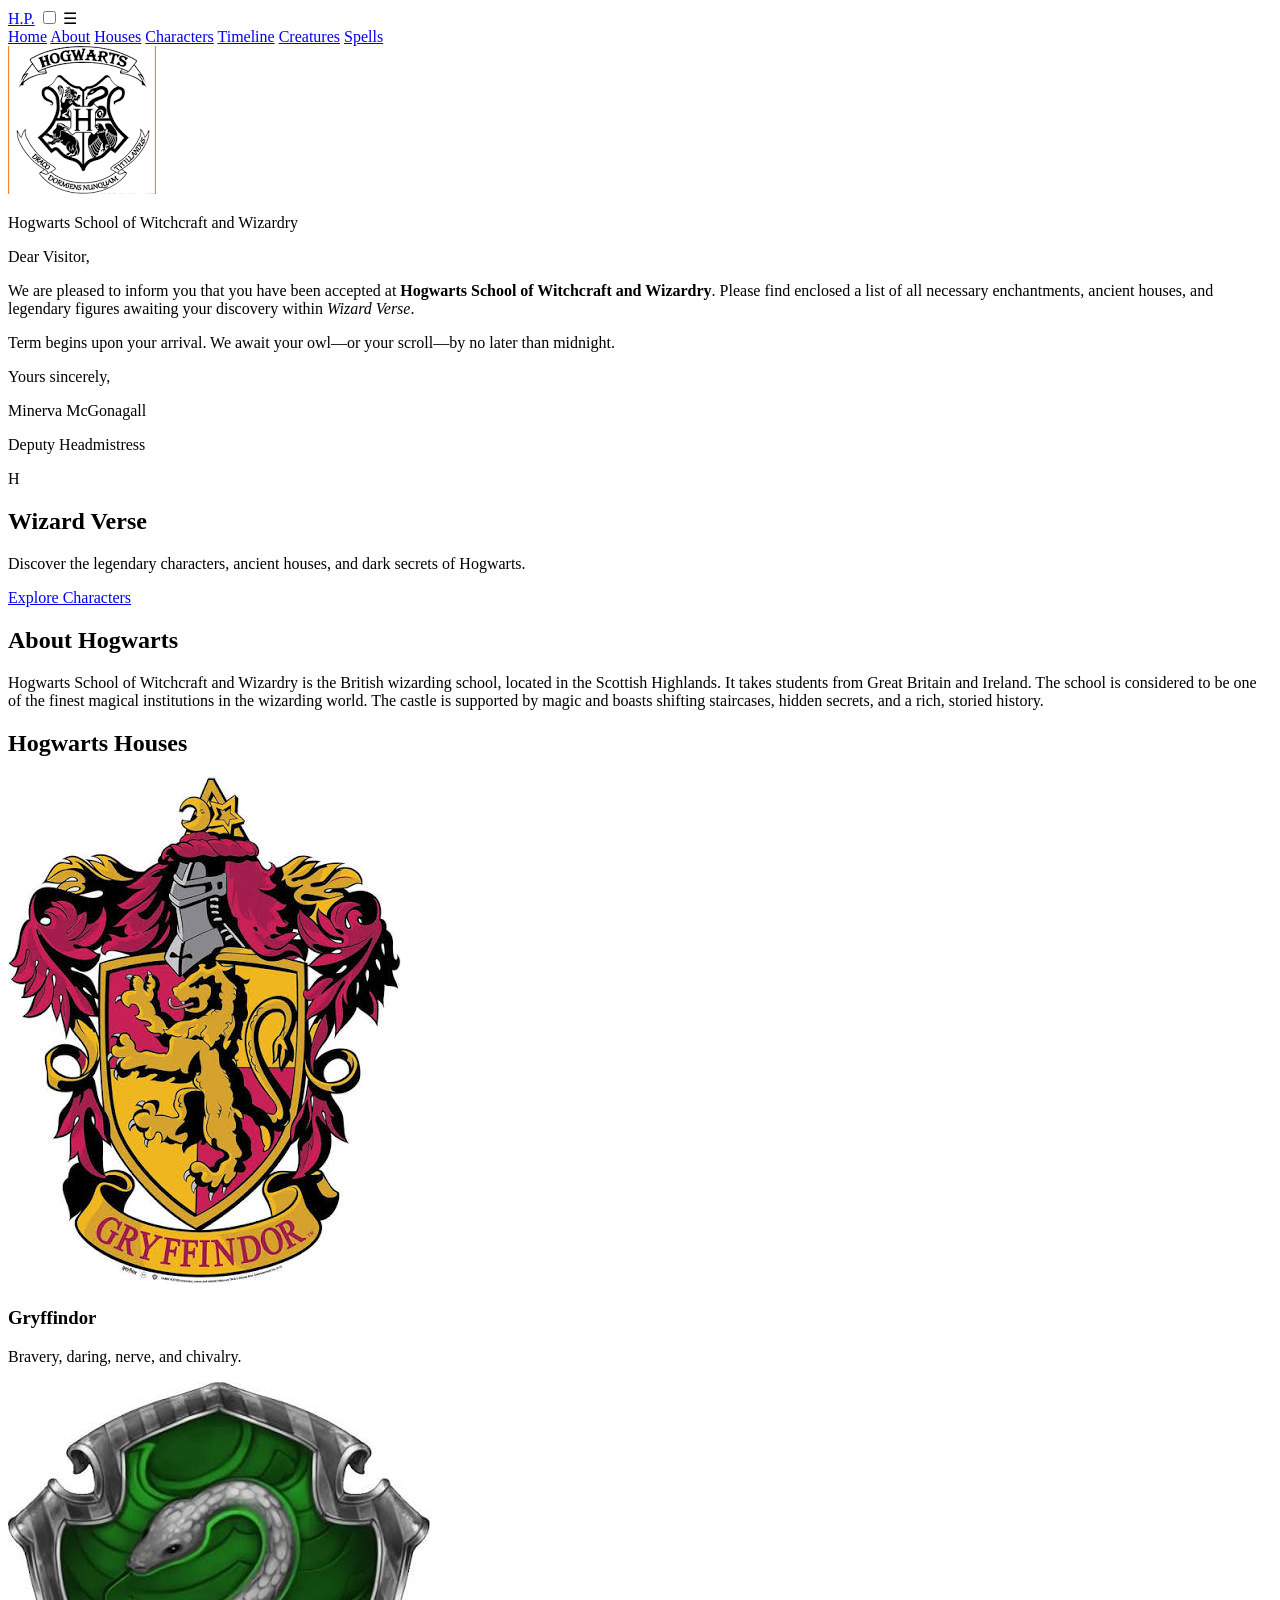
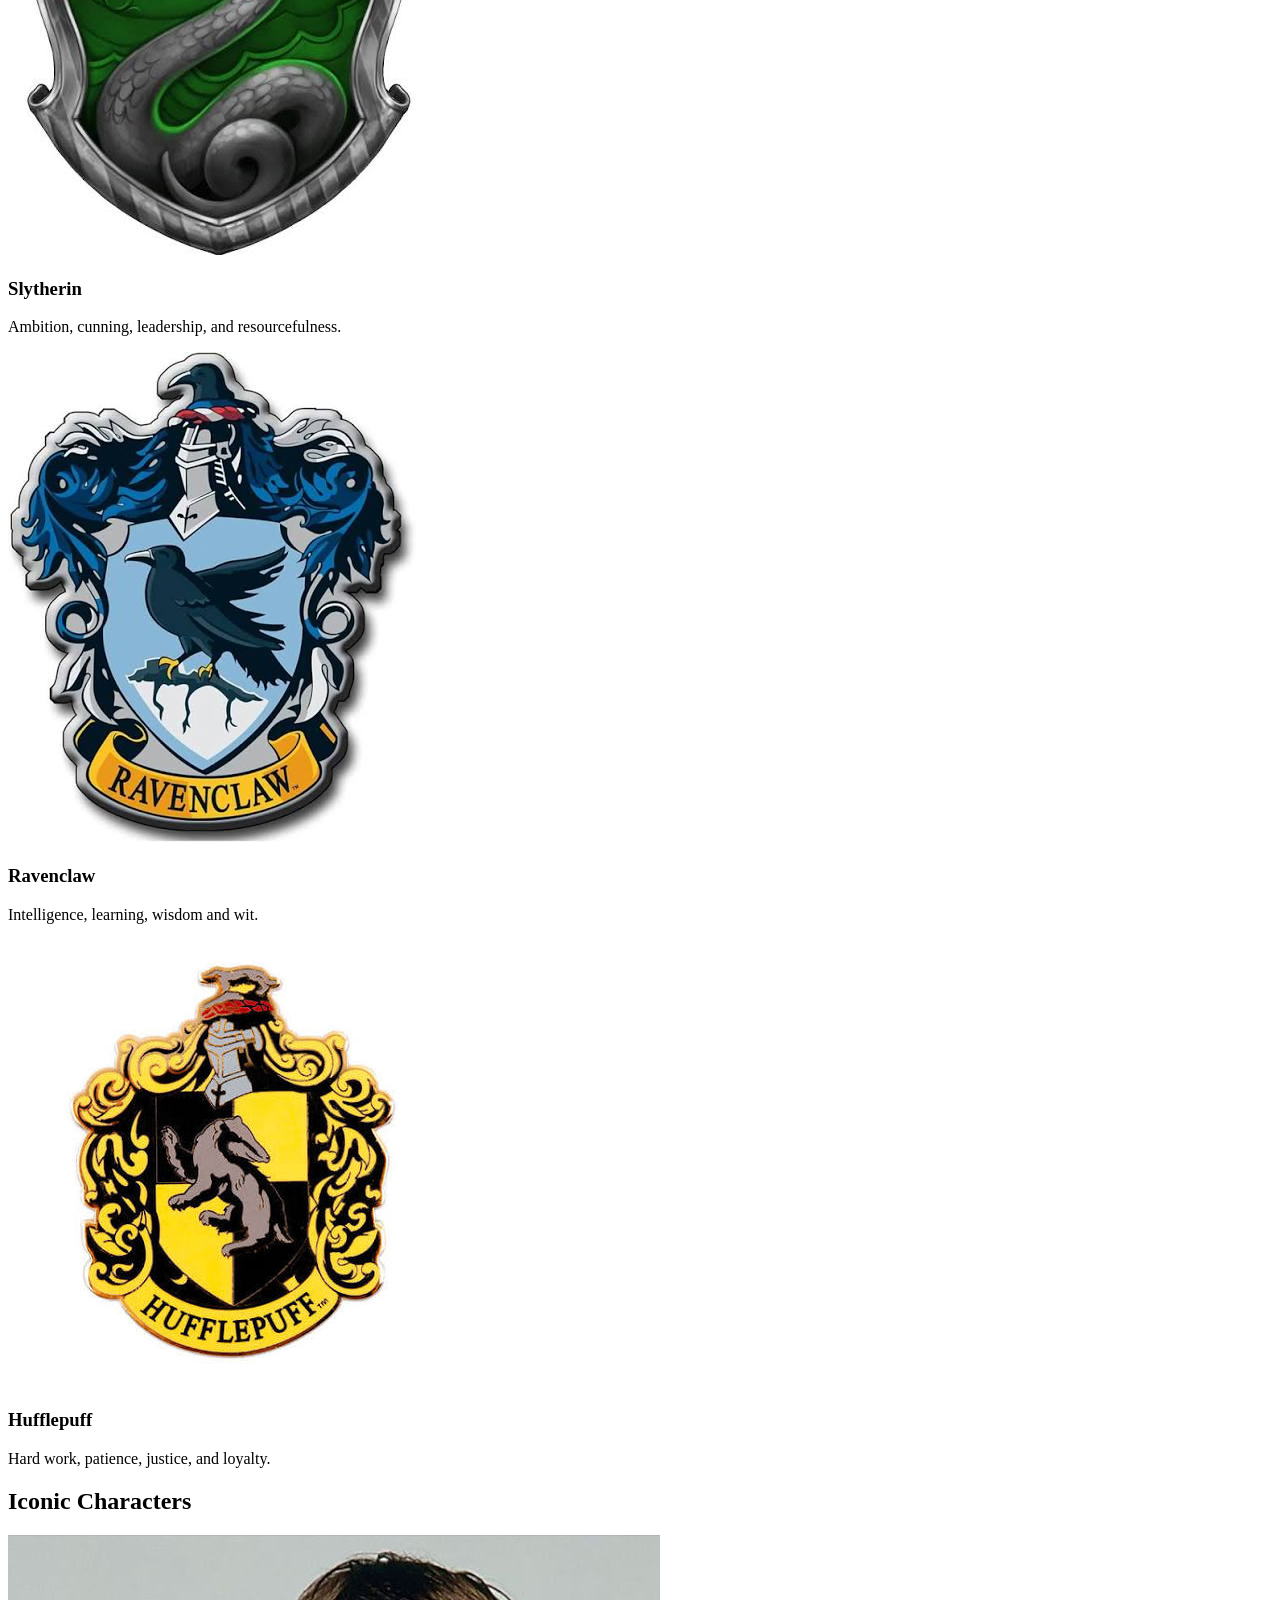
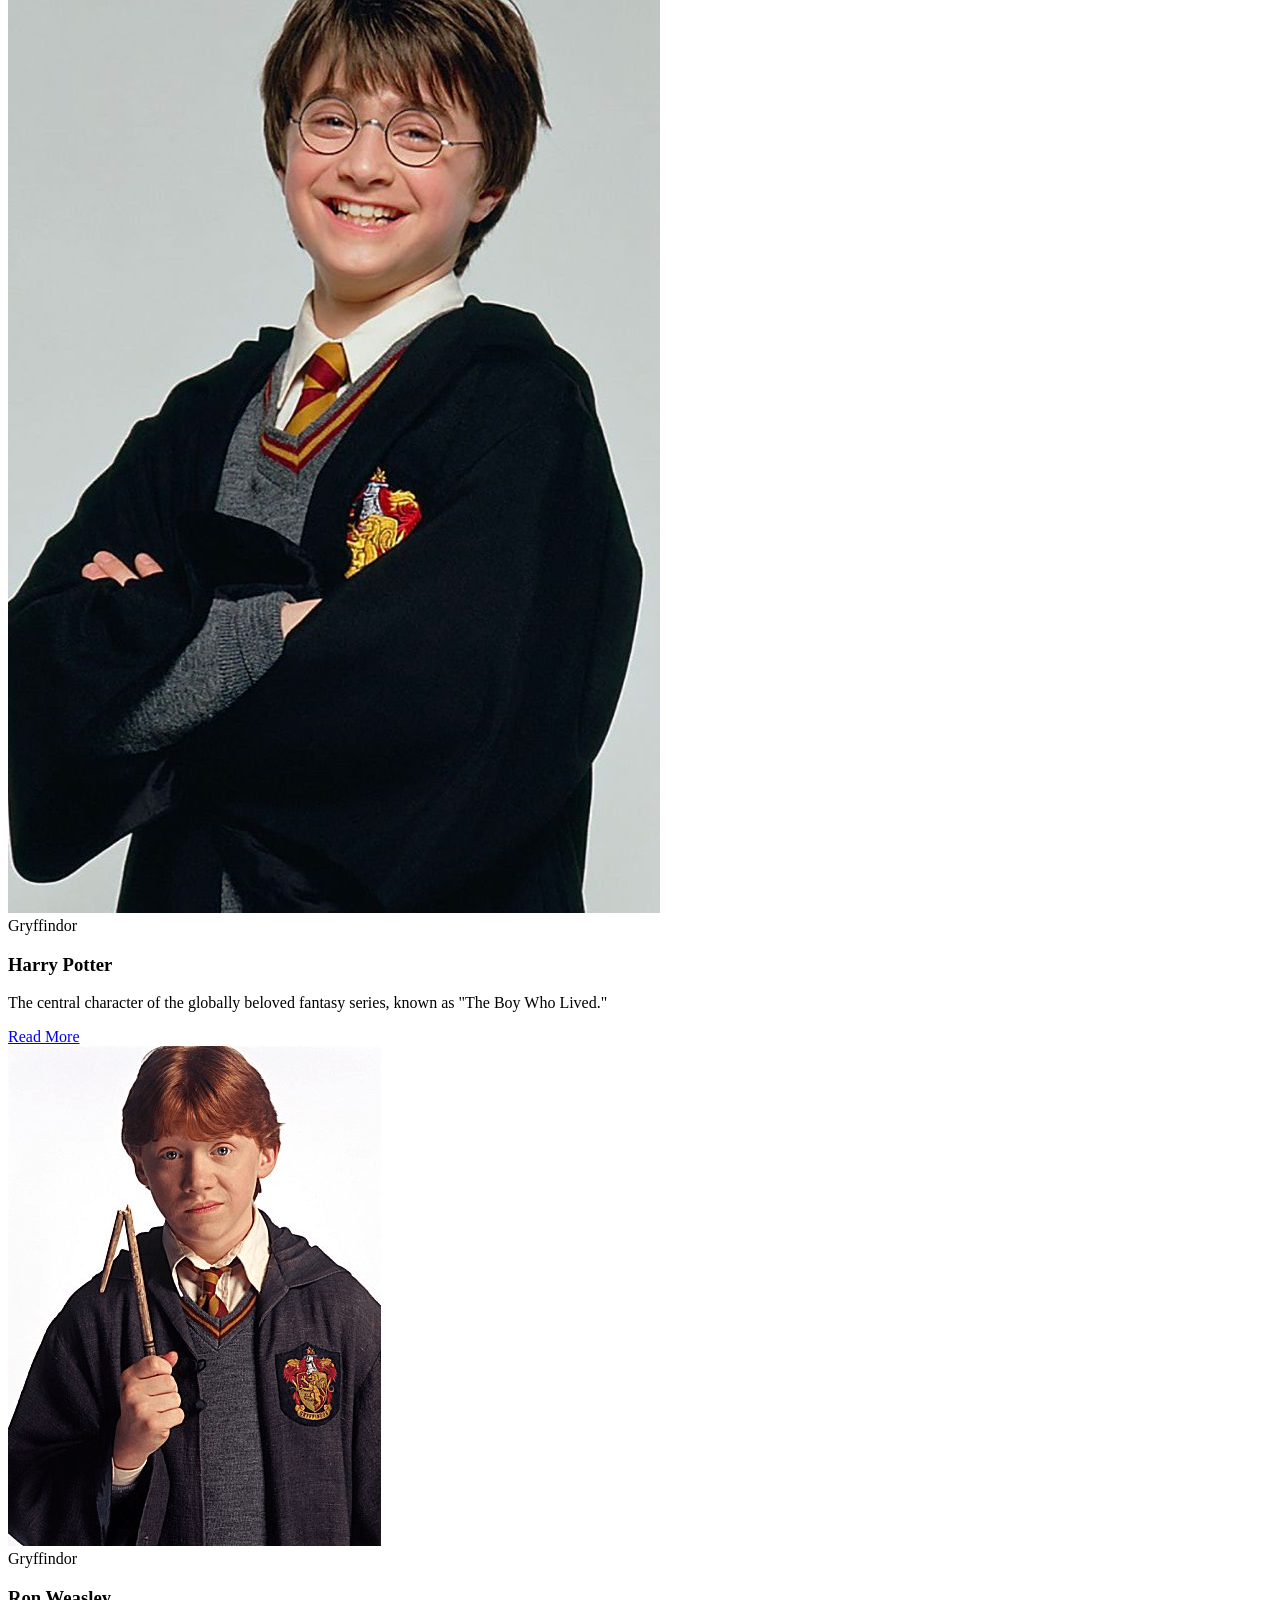
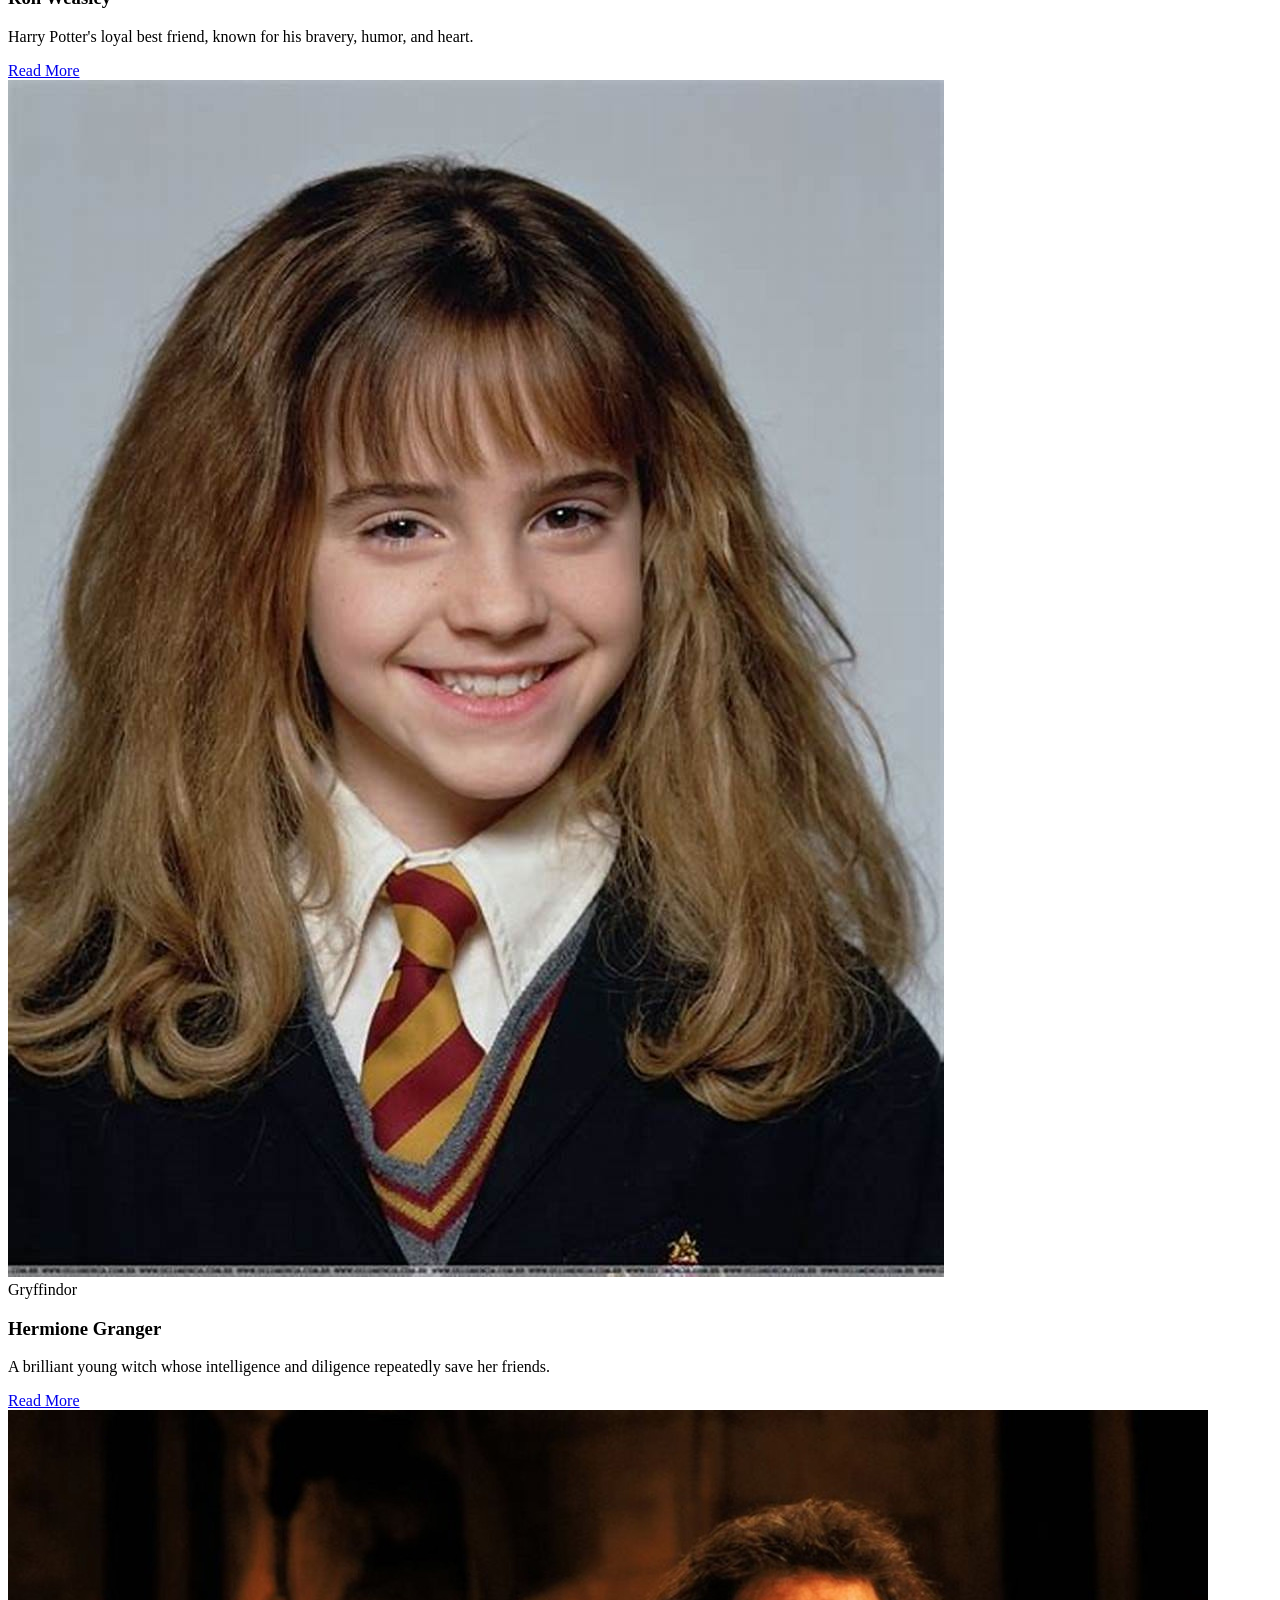
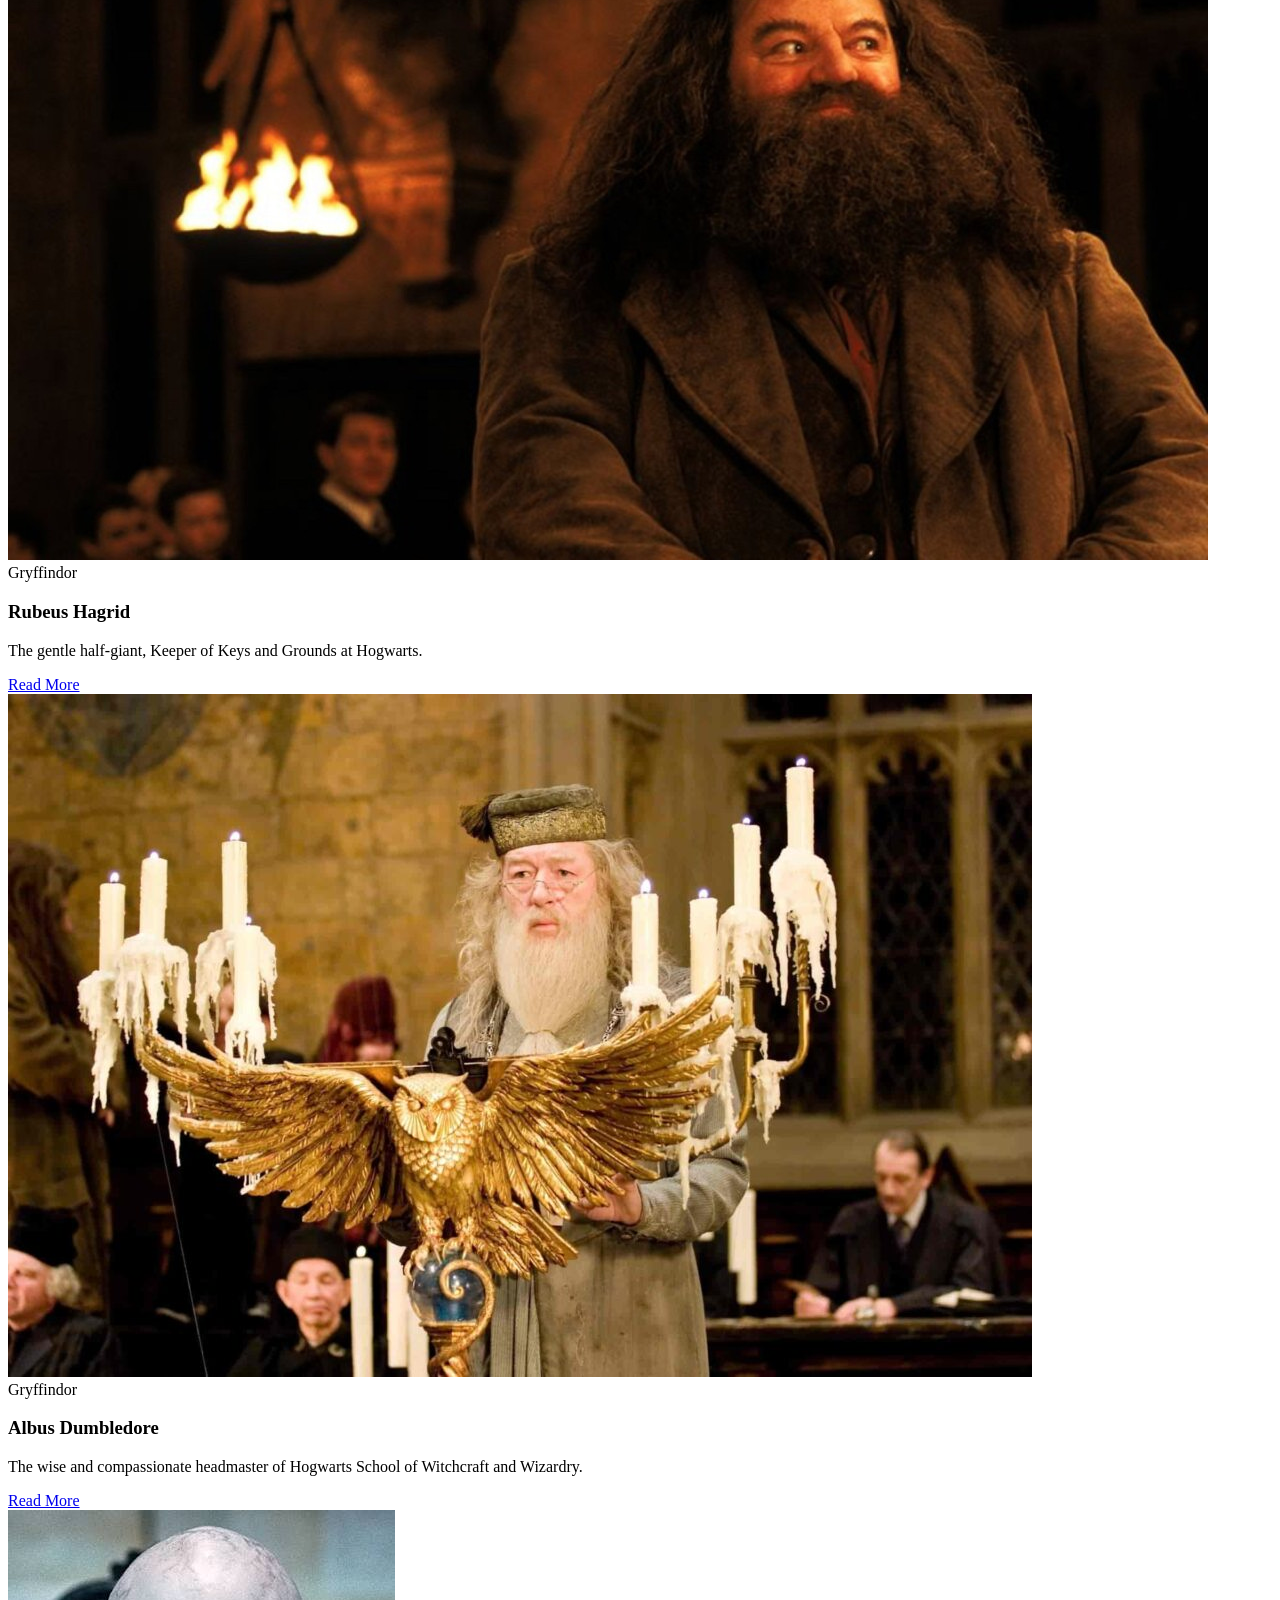
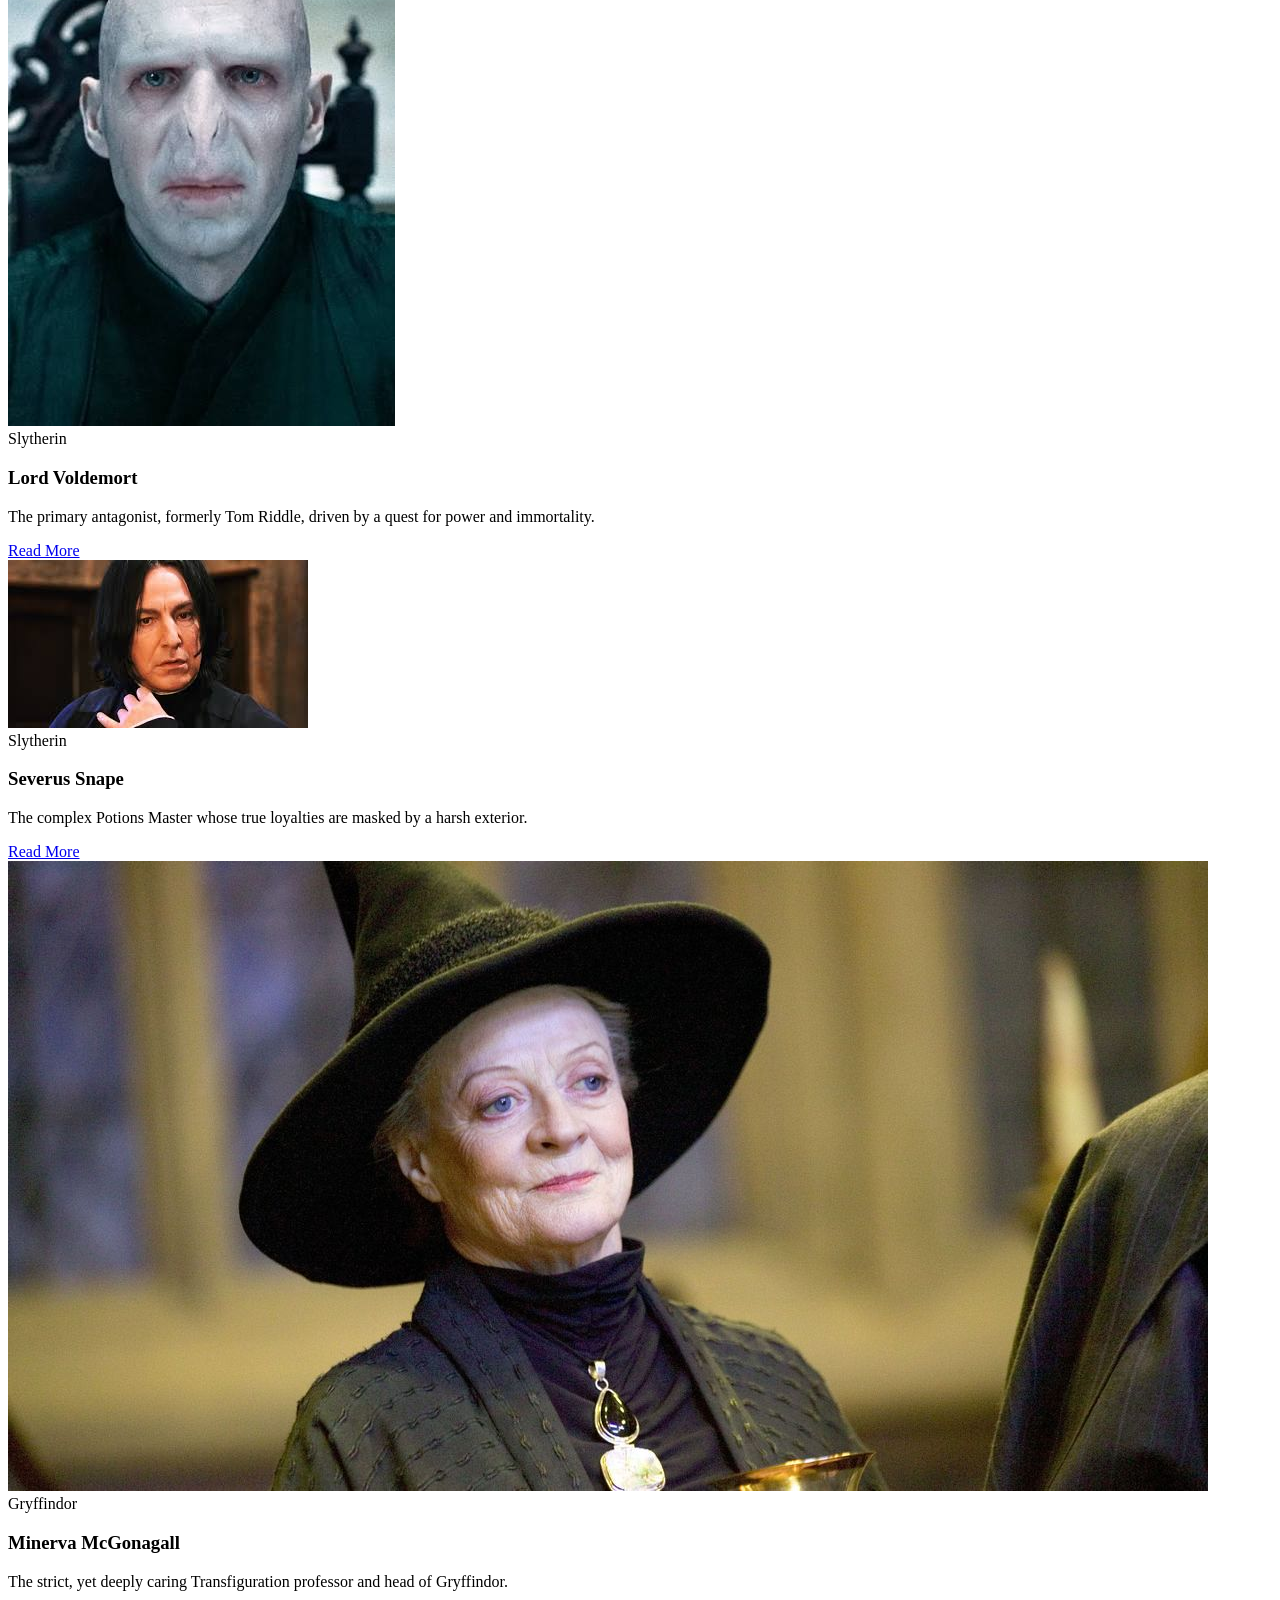
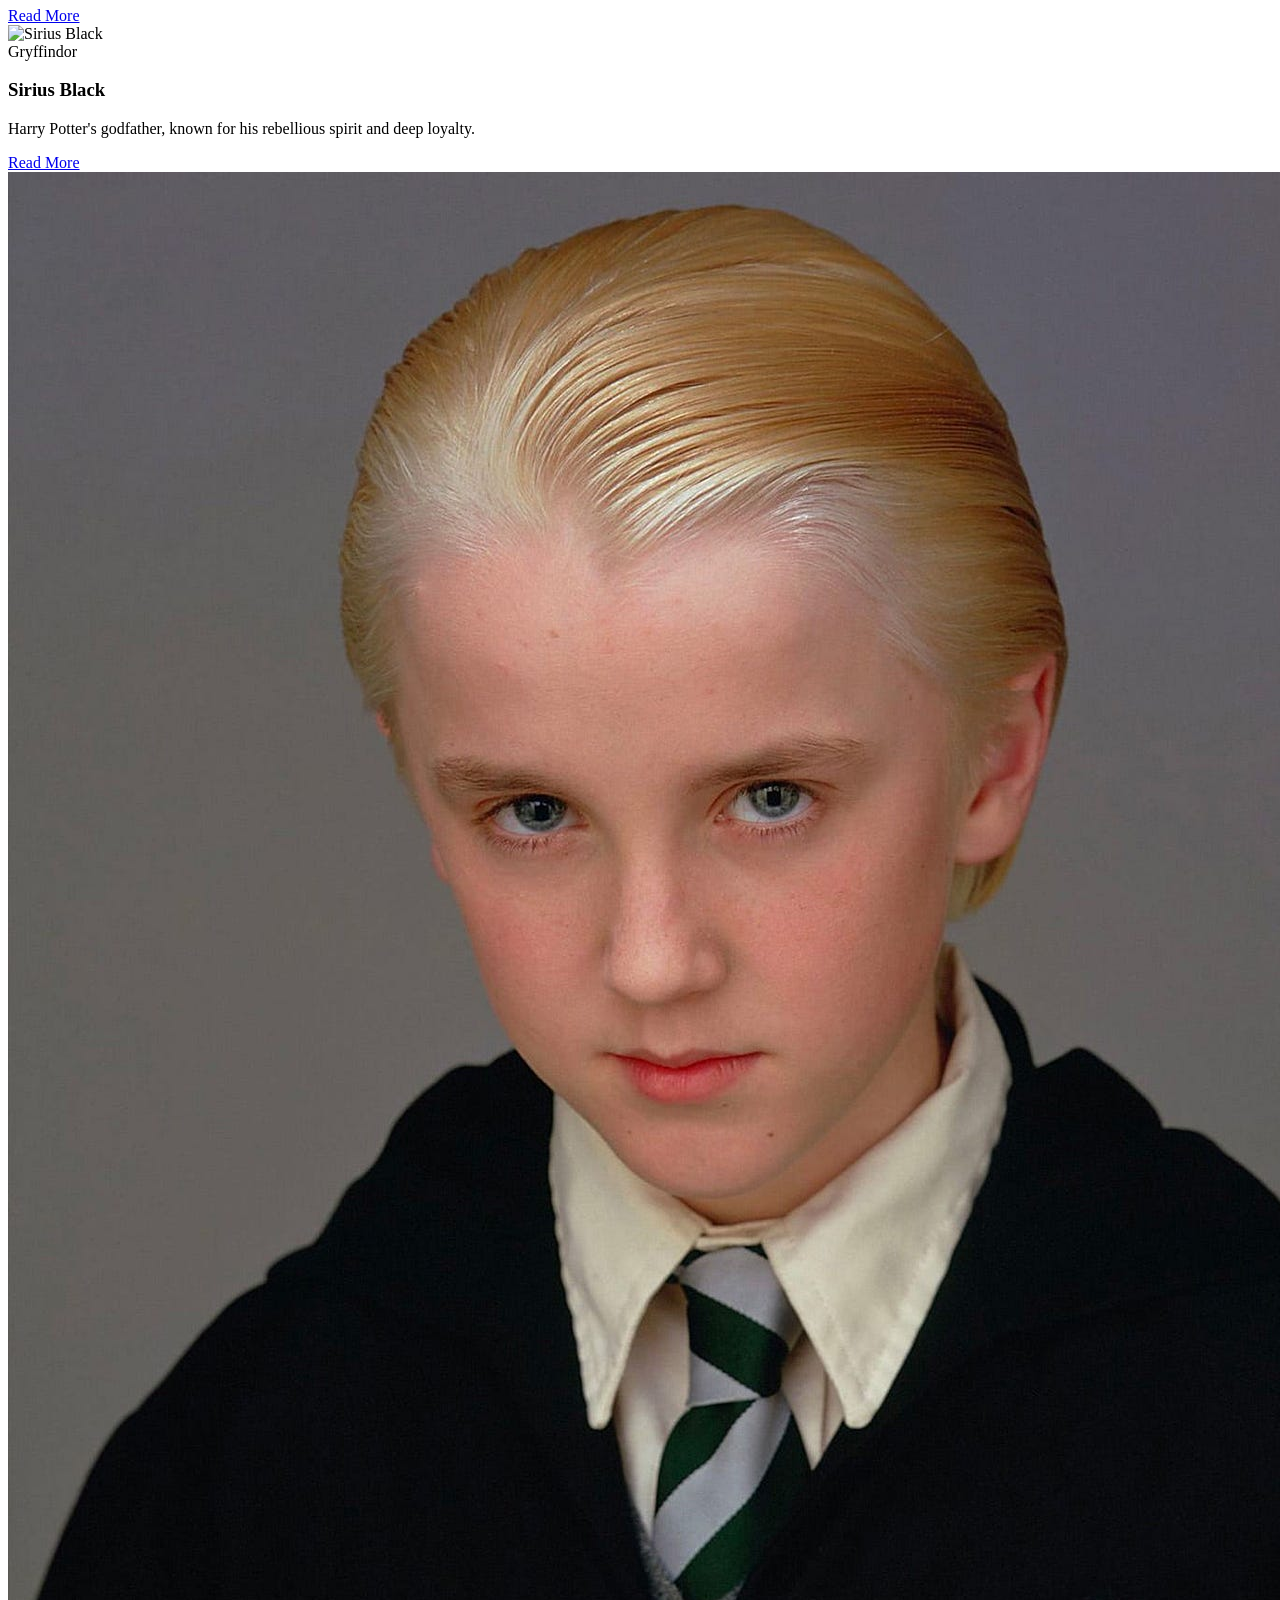
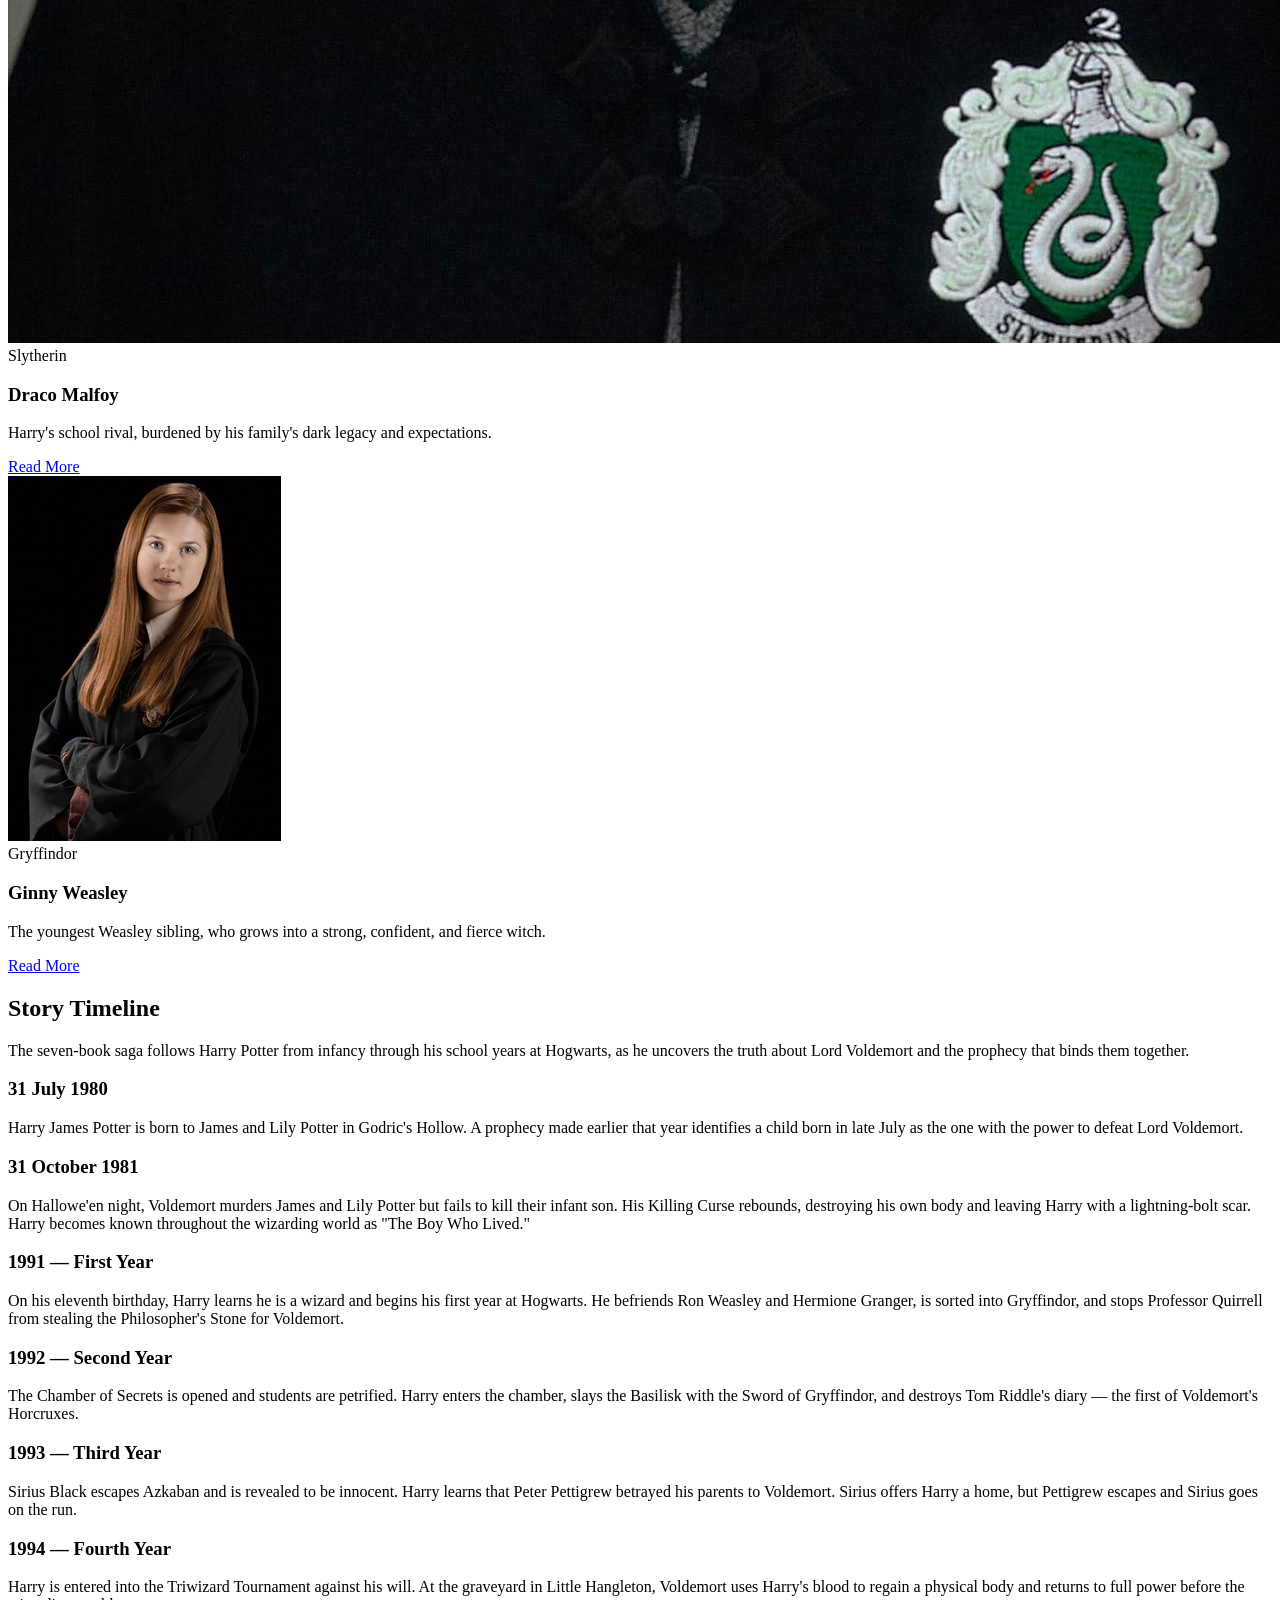
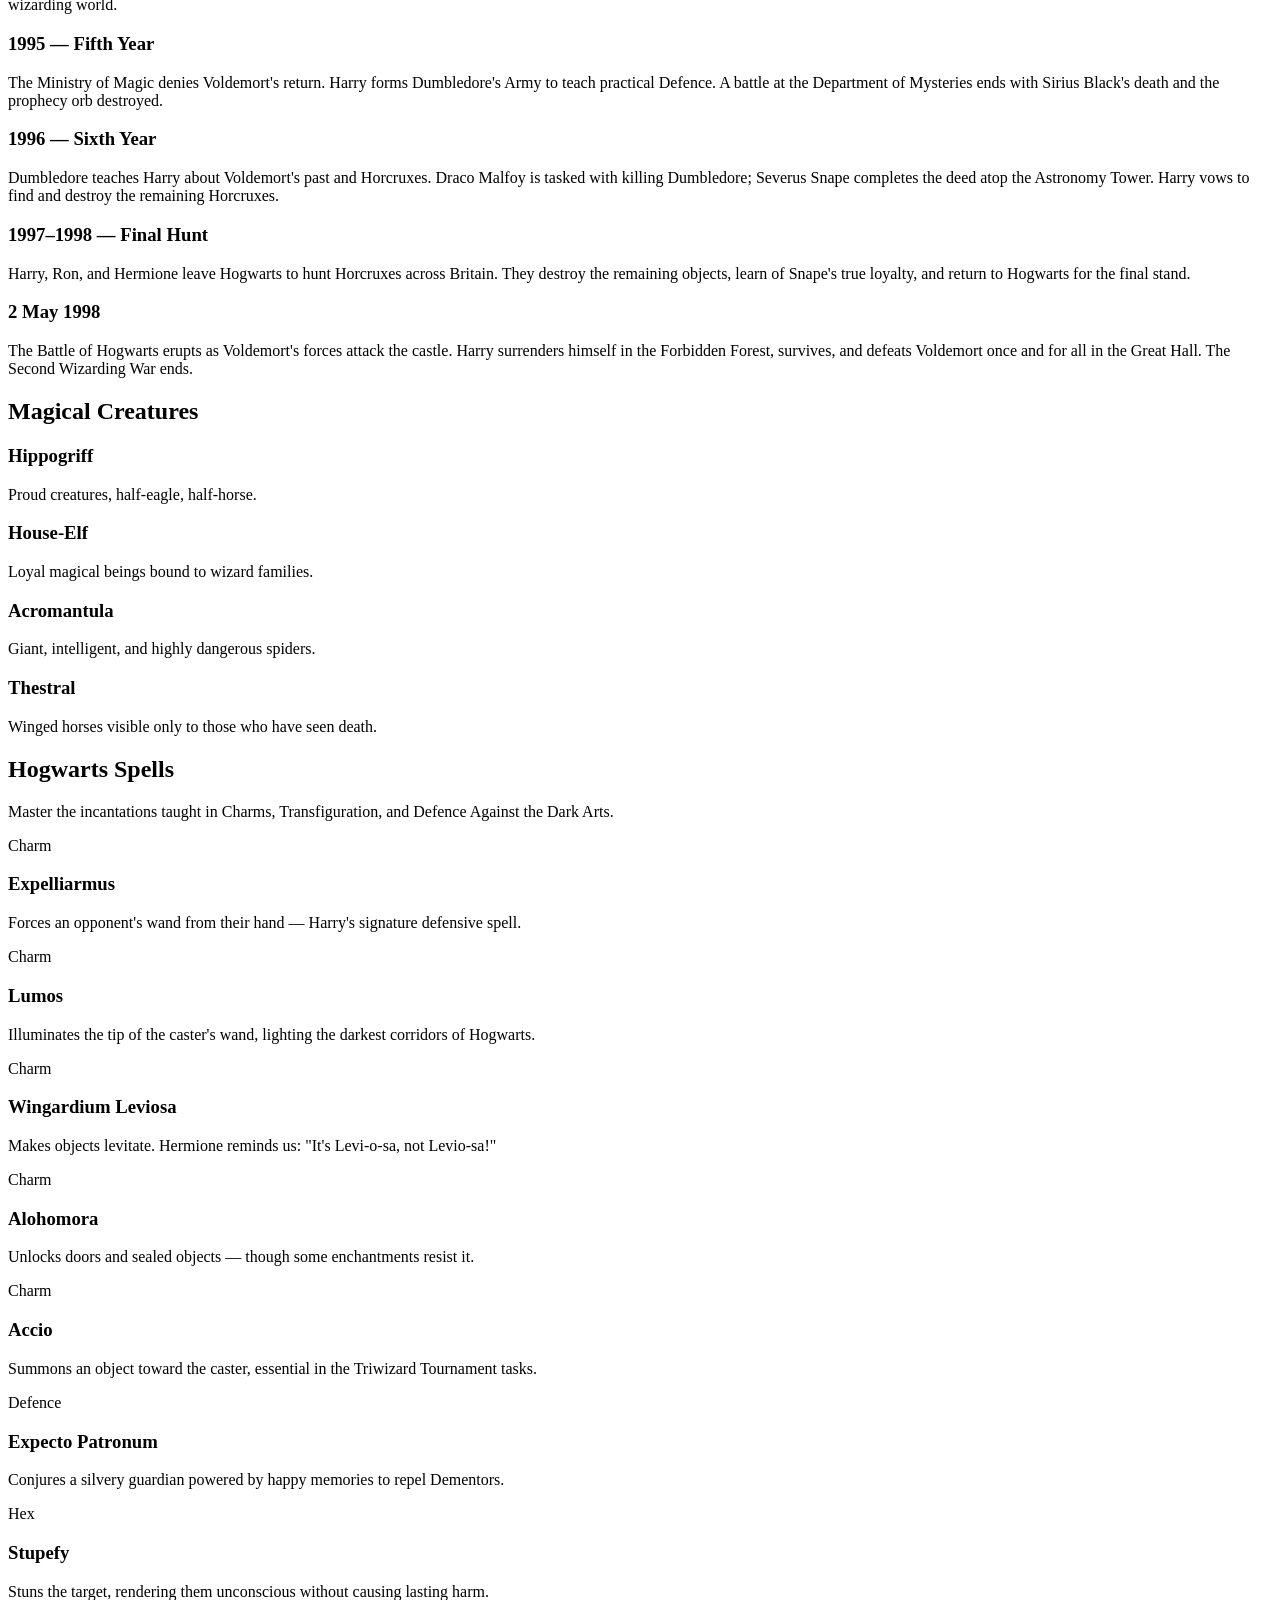
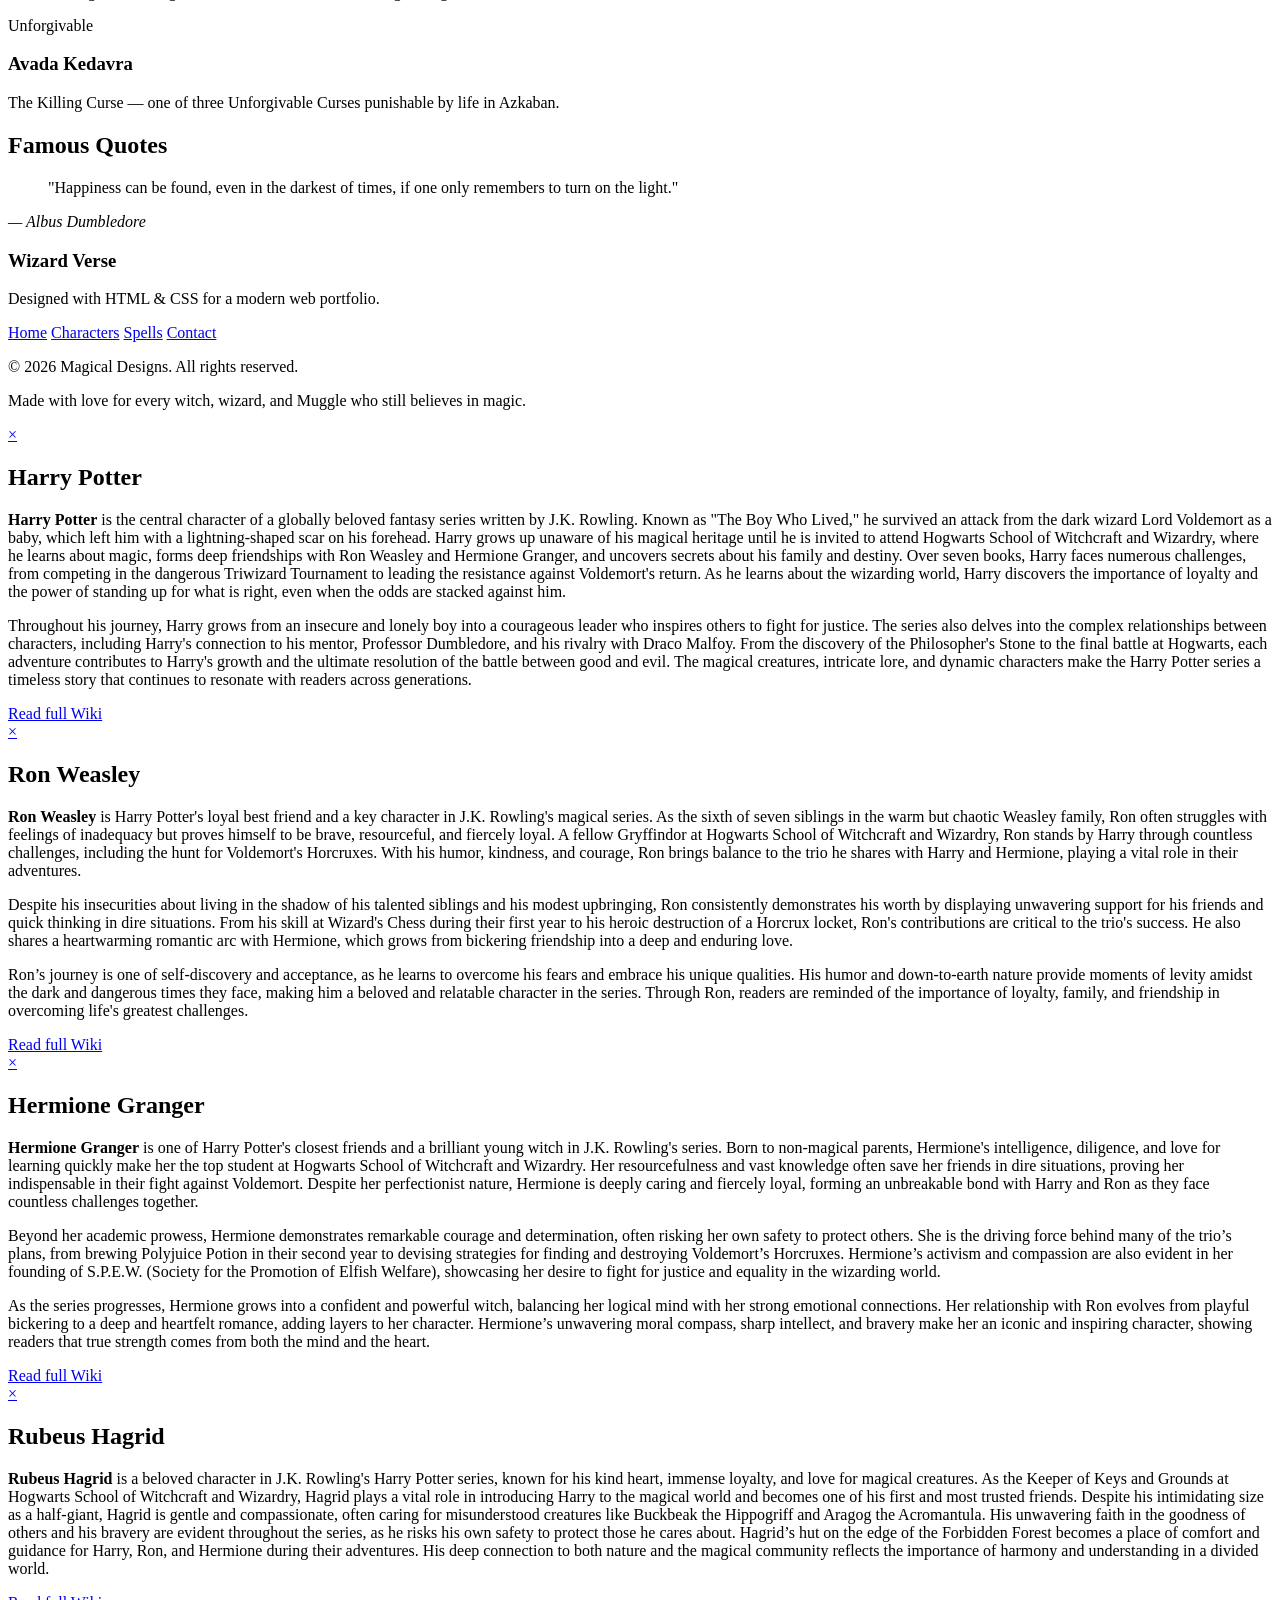
==== commit 74b7a1b8: "Change title and update image source paths Updated title and modified image paths to reflect new ass" ====
--- a/index.html
+++ b/index.html
@@ -3,12 +3,12 @@
 <head>
     <meta charset="UTF-8">
     <meta name="viewport" content="width=device-width, initial-scale=1.0">
-    <title>Harry Potter | The Ultimate Encyclopedia</title>
+    <title>Wizard Verse | The Ultimate Encyclopedia</title>
     <link rel="preconnect" href="https://fonts.googleapis.com">
     <link rel="preconnect" href="https://fonts.gstatic.com" crossorigin>
     <link href="https://fonts.googleapis.com/css2?family=Cinzel:wght@400;600;700&family=Playfair+Display:ital,wght@0,400;0,700;1,400&family=Poppins:wght@300;400;500;600&display=swap" rel="stylesheet">
     
-    <link rel="stylesheet" href="harry%20potter.css">
+    <link rel="stylesheet" href="style.css">
 </head>
 <body>
 
@@ -33,7 +33,7 @@
         <div class="hero-content">
             <div class="acceptance-letter">
                 <div class="letter-crest">
-                    <img src="images/hogwarts-logo.png" alt="Hogwarts crest">
+                    <img src="assets/hogwarts-logo.png" alt="Hogwarts crest">
                 </div>
                 <p class="letter-school">Hogwarts School of Witchcraft and Wizardry</p>
                 <p class="letter-dear">Dear Visitor,</p>
@@ -64,22 +64,22 @@
             <h2 class="section-title">Hogwarts Houses</h2>
             <div class="grid-4">
                 <div class="house-card gryffindor-card">
-                    <img src="images/gryffindor.png" alt="Gryffindor crest" class="house-crest">
+                    <img src="assets/gryffindor.png" alt="Gryffindor crest" class="house-crest">
                     <h3>Gryffindor</h3>
                     <p>Bravery, daring, nerve, and chivalry.</p>
                 </div>
                 <div class="house-card slytherin-card">
-                    <img src="images/slytherin.png" alt="Slytherin crest" class="house-crest">
+                    <img src="assets/slytherin.png" alt="Slytherin crest" class="house-crest">
                     <h3>Slytherin</h3>
                     <p>Ambition, cunning, leadership, and resourcefulness.</p>
                 </div>
                 <div class="house-card ravenclaw-card">
-                    <img src="images/ravenclaw.png" alt="Ravenclaw crest" class="house-crest">
+                    <img src="assets/ravenclaw.png" alt="Ravenclaw crest" class="house-crest">
                     <h3>Ravenclaw</h3>
                     <p>Intelligence, learning, wisdom and wit.</p>
                 </div>
                 <div class="house-card hufflepuff-card">
-                    <img src="images/hufflepuff.png" alt="Hufflepuff crest" class="house-crest">
+                    <img src="assets/hufflepuff.png" alt="Hufflepuff crest" class="house-crest">
                     <h3>Hufflepuff</h3>
                     <p>Hard work, patience, justice, and loyalty.</p>
                 </div>
@@ -94,7 +94,7 @@
                 
                 <div class="char-card">
                     <div class="img-wrapper">
-                        <img src="images/harry.png" alt="Harry Potter">
+                        <img src="assets/harry.png" alt="Harry Potter">
                     </div>
                     <div class="char-info">
                         <span class="badge b-gryffindor">Gryffindor</span>
@@ -106,7 +106,7 @@
 
                 <div class="char-card">
                     <div class="img-wrapper">
-                        <img src="images/ron.png" alt="Ron Weasley">
+                        <img src="assets/ron.png" alt="Ron Weasley">
                     </div>
                     <div class="char-info">
                         <span class="badge b-gryffindor">Gryffindor</span>
@@ -118,7 +118,7 @@
 
                 <div class="char-card">
                     <div class="img-wrapper">
-                        <img src="images/hermione.png" alt="Hermione Granger">
+                        <img src="assets/hermione.png" alt="Hermione Granger">
                     </div>
                     <div class="char-info">
                         <span class="badge b-gryffindor">Gryffindor</span>
@@ -130,7 +130,7 @@
 
                 <div class="char-card">
                     <div class="img-wrapper">
-                        <img src="images/hagrid.png" alt="Rubeus Hagrid">
+                        <img src="assets/hagrid.png" alt="Rubeus Hagrid">
                     </div>
                     <div class="char-info">
                         <span class="badge b-gryffindor">Gryffindor</span>
@@ -142,7 +142,7 @@
 
                 <div class="char-card">
                     <div class="img-wrapper">
-                        <img src="images/dumbledore.png" alt="Albus Dumbledore">
+                        <img src="assets/dumbledore.png" alt="Albus Dumbledore">
                     </div>
                     <div class="char-info">
                         <span class="badge b-gryffindor">Gryffindor</span>
@@ -154,7 +154,7 @@
 
                 <div class="char-card">
                     <div class="img-wrapper">
-                        <img src="images/voldemort.png" alt="Lord Voldemort">
+                        <img src="assets/voldemort.png" alt="Lord Voldemort">
                     </div>
                     <div class="char-info">
                         <span class="badge b-slytherin">Slytherin</span>
@@ -166,7 +166,7 @@
 
                 <div class="char-card">
                     <div class="img-wrapper">
-                        <img src="images/snape.png" alt="Severus Snape">
+                        <img src="assets/snape.png" alt="Severus Snape">
                     </div>
                     <div class="char-info">
                         <span class="badge b-slytherin">Slytherin</span>
@@ -178,7 +178,7 @@
 
                 <div class="char-card">
                     <div class="img-wrapper">
-                        <img src="images/mcgonagall.png" alt="Minerva McGonagall">
+                        <img src="assets/mcgonagall.png" alt="Minerva McGonagall">
                     </div>
                     <div class="char-info">
                         <span class="badge b-gryffindor">Gryffindor</span>
@@ -190,7 +190,7 @@
 
                 <div class="char-card">
                     <div class="img-wrapper">
-                        <img src="images/sirius.png" alt="Sirius Black">
+                        <img src="assets/sirius.png" alt="Sirius Black">
                     </div>
                     <div class="char-info">
                         <span class="badge b-gryffindor">Gryffindor</span>
@@ -202,7 +202,7 @@
 
                 <div class="char-card">
                     <div class="img-wrapper">
-                        <img src="images/draco.png" alt="Draco Malfoy">
+                        <img src="assets/draco.png" alt="Draco Malfoy">
                     </div>
                     <div class="char-info">
                         <span class="badge b-slytherin">Slytherin</span>
@@ -214,7 +214,7 @@
 
                 <div class="char-card">
                     <div class="img-wrapper">
-                        <img src="images/ginny.png" alt="Ginny Weasley">
+                        <img src="assets/ginny.png" alt="Ginny Weasley">
                     </div>
                     <div class="char-info">
                         <span class="badge b-gryffindor">Gryffindor</span>
